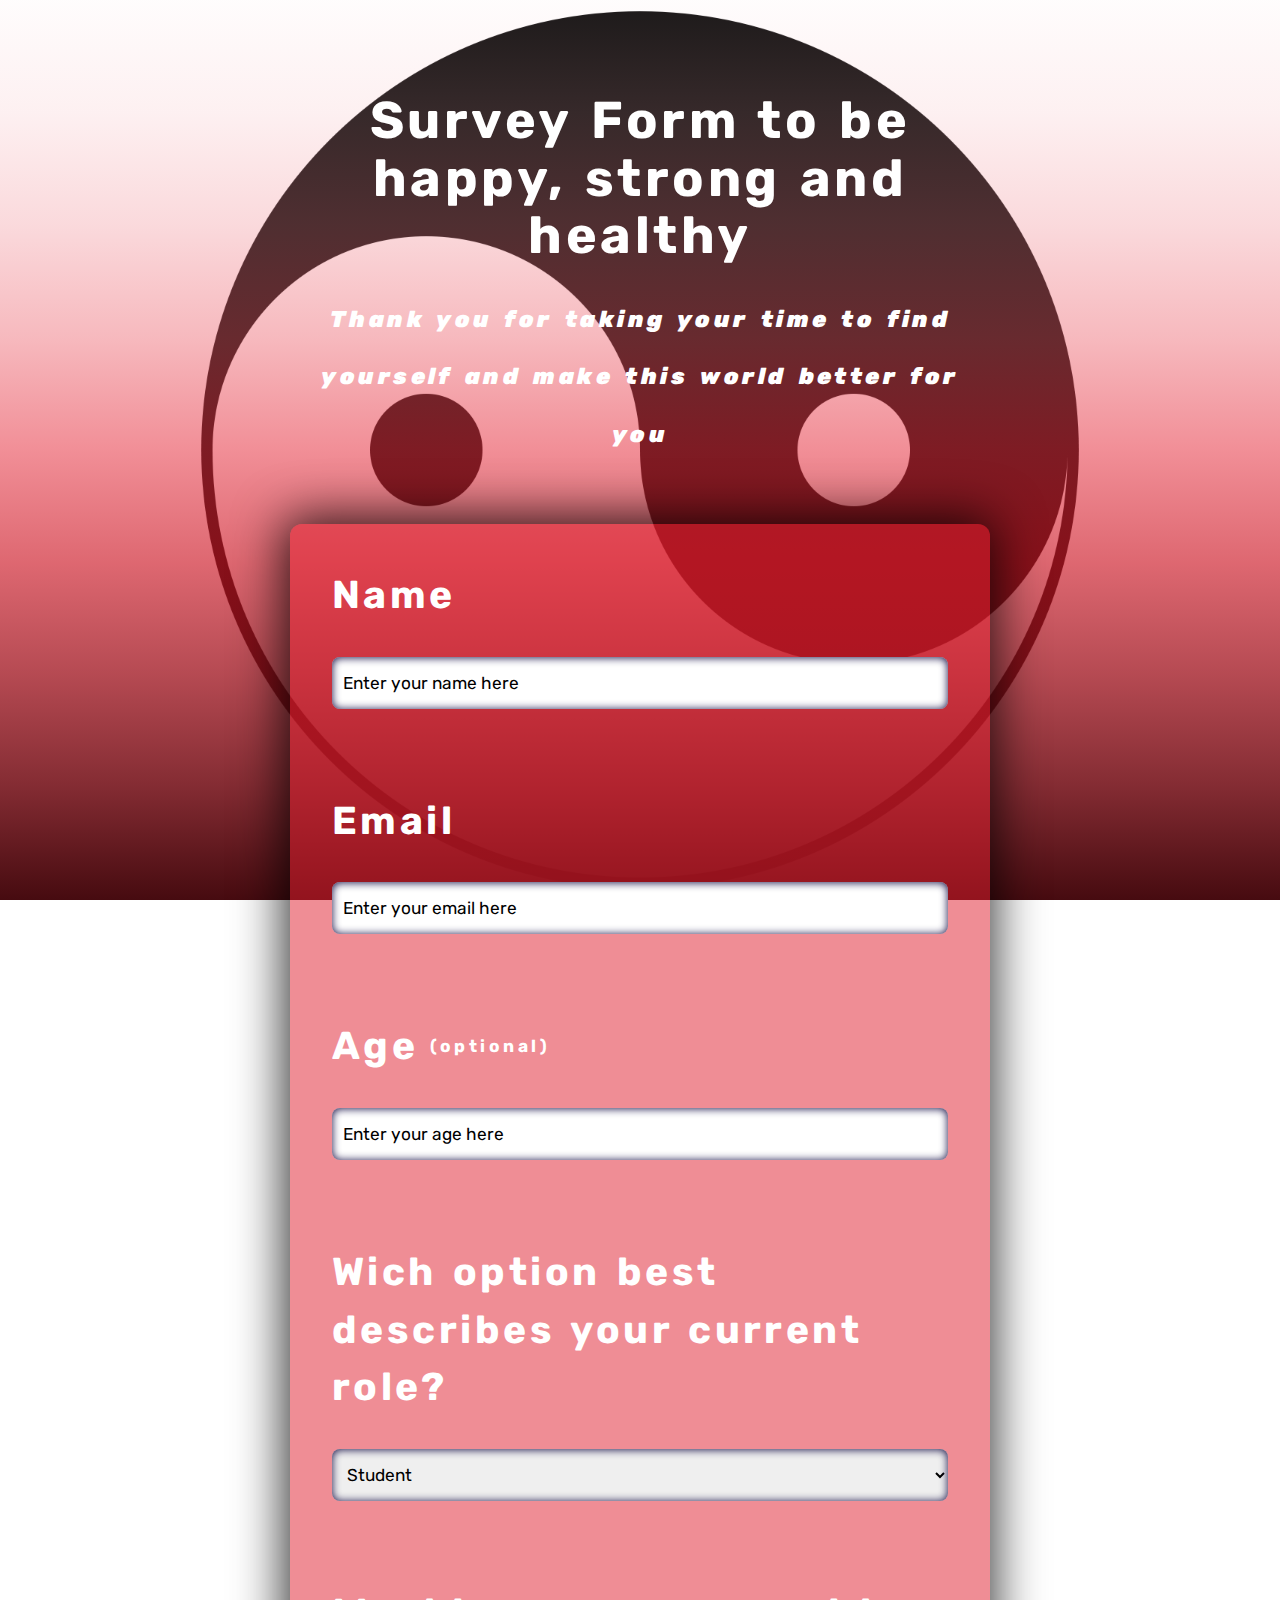
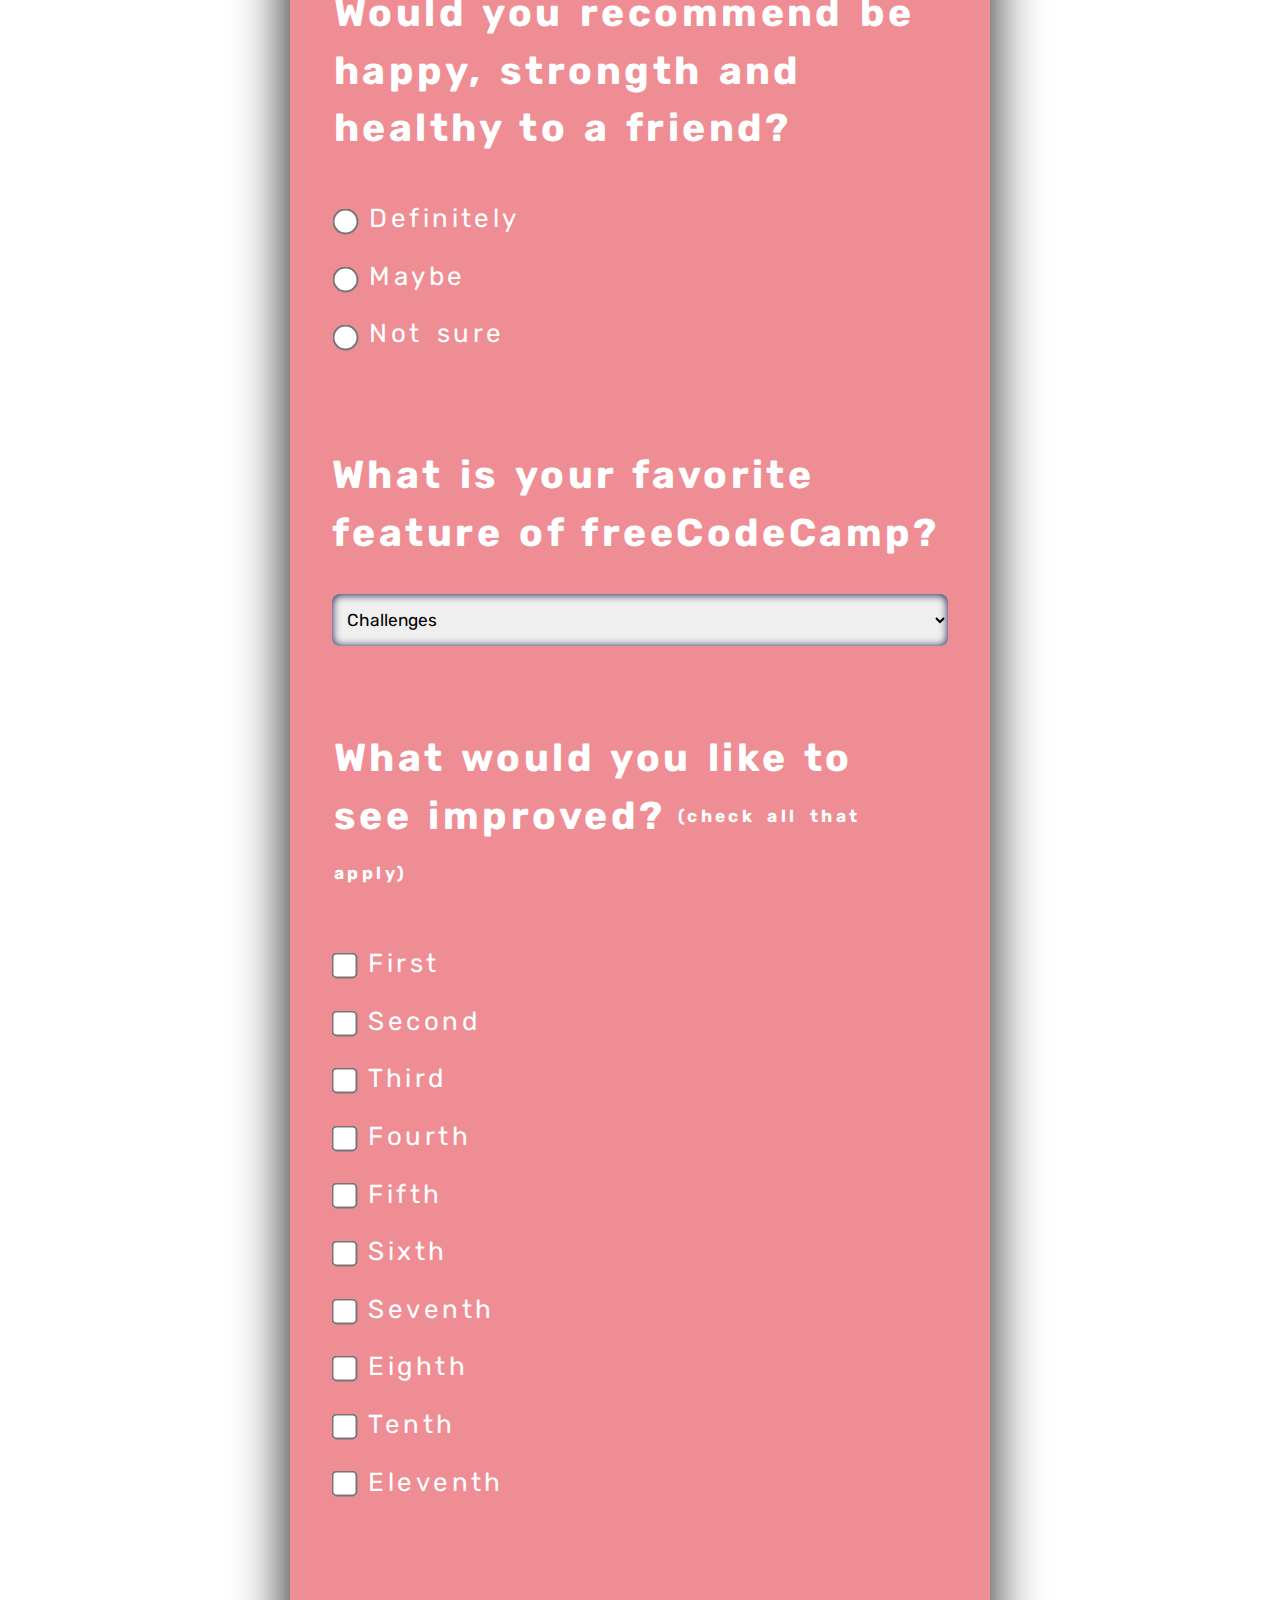
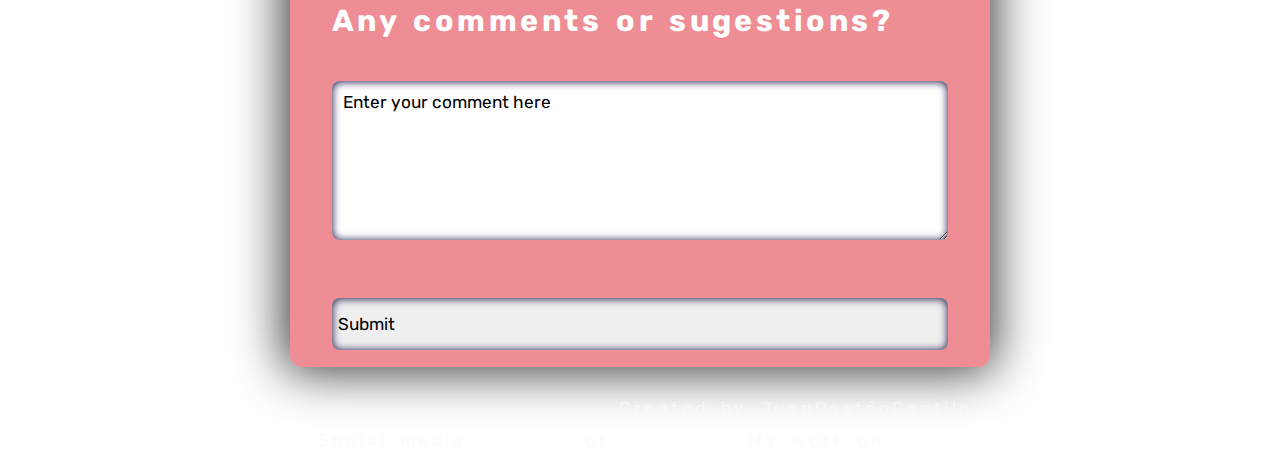
==== index.html @ e979f051 "AD: on index.html checked with WAI tools and make the changes; on main.css added style to .titleH2 l" ====
<!DOCTYPE html>
<html lang="en">
<head>
 <meta charset="UTF-8">
 <meta name="viewport" content="width=device-width, initial-scale=1.0">
 <title>Happy, Strong and Healthy: survey form</title>
 <link rel="stylesheet" href="css/main.css">
</head>

<body>

<!-- _________________________ 
MAIN TITLE
 _________________________ -->

<div id="mainTitle">
 <h1 id="title">Survey Form to be happy, strong and healthy</h1> 
 <p id="description">Thank you for taking your time to find yourself and make this world better for you</p>
</div>

<!-- _________________________ 
SURVEY FORM
 _________________________ -->

<form action="formSuccess.html" id="survey-form">

<!-- _________________________ 
ENTER YOUR NAME
 _________________________ -->
 <section class="containerWithWhiteSpace" id="enterYourName">
  <label for="name-label" id="name-label">
    <h2 class="titleH2">Name</h2>
  </label>
  <input id="name-label" class="whiteRectangle" type="text" placeholder="Enter your name here" required title="Enter your name here">
 </section>

<!-- _________________________ 
ENTER YOUR EMAIL
 _________________________ -->

 <section class="containerWithWhiteSpace" id="enterYourEmail">
  <label for="email-label">
    <h2 class="titleH2">Email</h2>
  </label>
  <input type="email" id="email-label" class="whiteRectangle" placeholder="Enter your email here" required title="Enter your email here">
 </section>

<!-- _________________________ 
ENTER YOUR AGE
 _________________________ -->

 <section class="containerWithWhiteSpace" id="enterYourAge">
  <label for="number-label" id="number-label">
    <h2 class="titleH2">
      Age<span class="textInParentheses"> (optional)</span>
    </h2>
  </label>
    
  <input type="number" id="number-label" class="whiteRectangle" placeholder="Enter your age here" title="Enter your age here" min="10" max="120" step="1">
 </section>

<!-- _________________________ 
ENTER YOUR CURRENT ROLE
 _________________________ -->

 <section class="containerWithWhiteSpace" id="enterYourCurrentRole">
  <label for="listOfCurrentRole">
    <h2 class="titleH2">
      Wich option best describes your current role?
    </h2>
  </label>
  <select name="currentRole" id="listOfCurrentRole" class="whiteRectangle">
   <optgroup label="Select your current role">
    <option value="First">Student</option>
    <option value="Second">Full time job</option>
    <option value="Third">Full time learner</option>
    <option value="Four">Prefer not to say</option>
    <option value="Five">Other</option>
   </optgroup>
  </select>
 </section>

<!-- _________________________ 
RECOMMEND TO A FRIEND
 _________________________ -->

 <section class="containerWithOptionSelection" id="recommendToAFriend">
  <fieldset class="fieldSet">
   <h2 class="titleH2">
     <legend>
      Would you recommend be happy, strongth and healthy to a friend?
    </legend>
   </h2>   
   <label for="Definitely"><input name="radioButton" type="radio" class="radioButton" value="Definitely" id="Definitely">Definitely</label>

   <label for="Maybe"><input type="radio" name="radioButton" class="radioButton" value="Maybe" id="Maybe">Maybe</label>

   <label for="notSure"><input type="radio" name="radioButton" class="radioButton" value="notSure" id="notSure">Not sure</label>
 </fieldset>
 </section>

<!-- _________________________ 
FAVORITE FEATURE
 _________________________ -->

 <section class="containerWithWhiteSpace" id="favoriteFeature">
  <label for="dropdown">
    <h2 class="titleH2" id="titleh2FavoriteFeature">
     What is your favorite feature of freeCodeCamp?
    </h2> 
  </label>

  <select name="favoriteFeature" id="dropdown" class="whiteRectangle">
   <optgroup label="Select an option">
    <option value="Challenges">Challenges</option>
    <option value="Projects">Projects</option>
    <option value="Community">Community</option>
    <option value="Open Source">Open Source</option>
   </optgroup>
  </select>

 </section>

<!-- _________________________ 
WHAT WOULD YOU LIKE TO IMPROVE
 _________________________ -->

 <section class="containerWithOptionSelection" id="whatWouldYouLikeToImprove">
  <fieldset class="fieldSet">
   <h2 class="titleH2">
    <legend>
     What would you like to see improved?<span  class="textInParentheses"> (check all that apply)</span>
    </legend>
   </h2>

   <label for="First"><input type="checkbox" name="checkBox" value="First" class="checkBox" id="First">First</label>

   <label for="Second"><input type="checkbox" name="checkBox" value="Second" class="checkBox" id="Second">Second</label>

   <label for="Third"><input type="checkbox" name="checkBox"  value="Third" class="checkBox" id="Third">Third</label>

   <label for="Fourth"><input type="checkbox" name="checkBox"  value="Fourth" class="checkBox" id="Fourth">Fourth</label>

   <label for="Fifth"><input type="checkbox" name="checkBox"  value="Fifth" class="checkBox" id="Fifth">Fifth</label>

   <label for="Sixth"><input type="checkbox" name="checkBox"  value="Sixth" class="checkBox" id="Sixth">Sixth</label>

   <label for="Seventh"><input type="checkbox" name="checkBox"  value="Seventh" class="checkBox" id="Seventh">Seventh</label>

   <label for="Eighth"><input type="checkbox" name="checkBox"  value="Eighth" class="checkBox" id="Eighth">Eighth</label>

   <label for="Tenth"><input type="checkbox" name="checkBox"  value="Tenth" class="checkBox" id="Tenth">Tenth</label>

   <label for="Eleventh"><input type="checkbox" name="checkBox"  value="Eleventh" class="checkBox" id="Eleventh">Eleventh</label>
 </fieldset>
 </section>

<!-- _________________________ 
ANNY COMMENTS OR SUGGESTIONS
 _________________________ -->

 <section id="annyCommentsSuggestions">
  <label for="textArea">
    <h3>
      Any comments or sugestions?
    </h3>
  </label>
  <textarea id="textArea" name="comentaryOfTheUser" placeholder="Enter your comment here"></textarea>
 </section>

<!-- _________________________ 
SUBMIT BUTTON
 _________________________ -->
 <label for="submitButton">
   <h4>Submit Button</h4>
 </label>
 <input type="submit" id="submitButton" value="Submit">

</form>
 
<!-- _________________________ 
FOOTER
 _________________________ -->

 <footer>
  <p>Created by JuanPasténCastilo.

  </p>
  <p>Social media <a href="https://twitter.com/JuanPastn2" target="_blank">Twitter</a> or <a href="https://www.linkedin.com/in/juan-past%C3%A9n-castillo-078b5817a/" target="_blank">Linkedin</a>.   
  My work on <a href="https://github.com/JuanPastenCastillo" target="_blank">Github</a></p>
 </footer>

<!-- _________________________ 
SCRIPT FROM THE FCC CHALLENGE
 _________________________ -->

 <script src="https://cdn.freecodecamp.org/testable-projects-fcc/v1/bundle.js"></script>
</body>

</html>
---- css/main.css ----
@import url('https://fonts.googleapis.com/css2?family=Rubik&display=swap');

:root{
 --borderGreen:1px green solid;
 --borderYellow:1px yellow solid;
 --borderBlack:1px black solid;
 --borderWhite:1px white solid;
}

*{
 font-family: 'Rubik', sans-serif;
 box-sizing:border-box;
}

html{
 font-size:1.8rem;
 word-spacing:0.16rem;
 letter-spacing: 0.12rem;
 line-height: 2.0rem;
 /* color:#F2F2F2; */
 text-align:center;
 /* color:rgb(110,100,76); */
 color:white;
}

body{
 /* background-image: linear-gradient(to top,
                rgba(242, 29, 47, 0.95),
                rgba(252, 57, 30, 0.85),
                rgba(230, 90, 39, 0.75)),
                url(../images/yingyang2.png); */
 background-image: linear-gradient(
 rgb(252, 232, 234, 0.11),
 rgb(247, 187, 192, 0.22),
 rgb(241, 141, 149, 0.33),
 rgb(236, 96, 107, 0.44),
 rgb(230, 50, 65, 0.55),
 rgb(205, 25, 39, 0.66),
 rgb(159, 19, 30, 0.77),
 rgb(114, 14, 22, 0.88),
 rgb(68, 8, 13, 0.99)),
   url(../images/yingyang2.png);
 background-repeat:no-repeat;
 background-position:center;
 background-size:contain;
 background-attachment:fixed;
}

/* _________________________ 
MAIN TITLE
 _________________________ */

 #mainTitle{
  /* border:var(--borderYellow); */
  max-width:700px;
  width:95%;
  display:flex;
  flex-direction:column;
  justify-content:center;
  align-items:center;
  margin:2rem auto 0.9rem;
 }

 #mainTitle h1{
  /* border:green 1px solid; */
  max-width:700px;
  width:95%;
  justify-content:center;
  align-items:center;
  font-size:1.8rem;
  margin:1.2rem auto 0.8rem auto;
 }

 #mainTitle p{
  /* border:black 1px solid; */
  max-width:700px;
  width:95%;
  margin:0.1rem auto 1.2rem auto;
  justify-content:center;
  align-items:center;
  font-size:0.8rem;
  font-style: italic;
  font-weight: 900;
 }

 /* _________________________ 
SURVEY FORM
 _________________________ */

#survey-form{
 /* border:var(--borderBlack); */
 max-width:700px;
 width:95%;
 margin: 0 auto;
 border-radius: 12px;
 background-color:rgba(224,27,43,0.5);
 box-shadow: -1px -1px 50px 5px rgba(0,0,0,0.8);
 display:flex;
 flex-direction:column;
 justify-content:center;
 align-items:center;
}

.containerWithWhiteSpace, .containerWithOptionSelection, #annyCommentsSuggestions, #submitButton{
 /* border:1px solid black; */
 margin:1.5% auto 5.9% auto;
 width:88%;
 display:flex;
 flex-direction:column;
 align-items:flex-start;
 text-align: left;
 /* box-sizing: border-box; */
 font-size:0.9rem;
}

.titleH2 legend{
  padding:0;
}

.whiteRectangle{
 /* border:10px black solid; */
 border-radius:8px;
 padding:0.38rem;
 width:100%;
 height:1.8rem;
 margin:0;
 border:none;
 font-size:0.6rem;
 box-shadow:inset 0 0.5px 8px rgb(12, 6, 63);
 /* box-sizing: border-box; */
 outline:none;
}

.whiteRectangle:focus{
 background-color:#05A1F2;
}

input:focus::placeholder {
 color:white
}

input::placeholder {
 color: black;
 opacity: 1; /* Firefox */
}

input:focus:-ms-input-placeholder{
 color:white;
}

input:-ms-input-placeholder { /* Internet Explorer 10-11 */
color: black;
}

input:focus::-ms-input-placeholder{
 color:white;
}

input::-ms-input-placeholder { /* Microsoft Edge */
color: black;
}


 /* _________________________ 
ENTER YOUR NAME
 _________________________ */


 /* _________________________ 
ENTER YOUR EMAIL
 _________________________ */

 /* _________________________ 
ENTER YOUR AGE
 _________________________ */

.textInParentheses{
 /* border:var(--borderBlack); */
 font-size:0.6rem;
 margin-left:0;
 vertical-align:top;
}

 /* _________________________ 
ENTER YOUR CURRENT ROLE
_________________________ */

 /* _________________________ 
RECOMMEND TO A FRIEND
_________________________ */

.fieldSet{
  border: none;
  padding: 0;
  display: grid;
}

#recommendToAFriend p{
  margin:0;
}
 
#recommendToAFriend input{
  margin-right:0.6rem;
}

input[type='radio'], [type="checkbox"] { 
  transform: scale(2); 
  vertical-align:middle;
}


 /* _________________________ 
FAVORITE FEATURE
 _________________________ */



 /* _________________________ 
WHAT WOULD YOU LIKE TO IMPROVE
_________________________ */

#whatWouldYouLikeToImprove p{
  margin:0;
}
 
 #whatWouldYouLikeToImprove input{
  margin-right:0.6rem;
 }

 /* _________________________ 
ANNY COMMENTS OR SUGGESTIONS
 _________________________ */

 #textArea{
  width:100%;
  height:5.5rem;
  resize:vertical;
  border-radius: 8px;  
  padding:0.38rem;
  /* box-sizing: border-box; */
  border:none;
  box-shadow:inset 0 0.5px 8px rgb(12, 6, 63);
  font-size:0.6rem;
  outline:none;
  /* margin:1.5% auto 1.5% auto; */
 }

 #textArea:focus{
  background-color:#05A1F2;
 }

 #textArea:focus::placeholder {
  color:white
 }
 
 #textArea::placeholder {
  color: black;
  opacity: 1; /* Firefox */
 }
 
 #textArea:focus:-ms-input-placeholder{
  color:white;
 }
 
 #textArea:-ms-input-placeholder { /* Internet Explorer 10-11 */
 color: black;
 }
 
 #textArea:focus::-ms-input-placeholder{
  color:white;
 }
 
 #textArea::-ms-input-placeholder { /* Microsoft Edge */
 color: black;
 }

 /* _________________________ 
SUBMIT BUTTON
_________________________ */

#submitButton{
  width:88%;
  height: 1.8rem;
  border-radius: 8px;
  border:none;
  margin: 0.6rem auto 0.6rem auto;
  padding:0.2rem;
  /* box-sizing: border-box; */
  font-size:0.6rem;
  align-items: center;
  justify-content: center;
  outline:none;
  box-shadow:inset 0 0.5px 8px rgb(12, 6, 63);
 }

#submitButton:active{
  background-color:#048ED9;
  color:white;
 }

h4{
   display:none;
 }

 /* _________________________ 
FOOTER
_________________________ */
 footer{
  /* border:var(--borderRed); */
  display:flex;
  flex-direction:column;
  max-width:680px;
  width:100%;
  margin: 0.8rem auto 0 auto;
  font-family: monospace;
  font-size: 0.6rem;
  line-height: 0.9rem;
  color:rgba(250,250,250,0.8);
 }
 
 footer p{
  /* border:var(--borderYellow); */
  align-self:flex-end;
  text-align: right;
  margin:0.2rem 0 0 0;
  /* margin-right:0.8rem; */
 }
 
 footer p a{
  color:rgb(26, 26, 156);
  color:white;
  font-weight: 900;
 }
 
 footer p a:hover{
  text-transform:uppercase;
 }
 
 footer p a:focus{
  color:white;
 }

 /* _________________________ 
MEDIA QUERIES
 _________________________ */

 @media only screen and (max-width: 400px) {
 html{
  font-size: 0.8rem;
  /* border:1px yellow solid; */
  }
  .titleH2{
    font-size:0.9rem;
  }
 }

 @media only screen and (max-width: 560px) {
 html{
  font-size:1.1rem;
  max-width:100%;
  width:100%;
 }

 #mainTitle h1{
  font-size:1.4rem;
 }

 #mainTitle p{
 font-size:0.9rem;
 }

 input[type='radio'], [type="checkbox"] { 
  transform: scale(1.4); 
 }

 .containerWithWhiteSpace, .containerWithOptionSelection, #annyCommentsSuggestions, #submitButton{
  margin-bottom:0.9rem;
 }

 .whiteRectangle{
  height: 1.5rem;;
 }
}

@media only screen and (max-width: 780px){
 html{
  font-size:1.4rem;
  width:500px;
  margin:0 auto;
 }

 #mainTitle h1{
  font-size:1.6rem;
 }

 #mainTitle p{
 font-size:1.2rem;
 }

 input[type='radio'], [type="checkbox"] { 
  transform: scale(1.7); 
 }

 .containerWithWhiteSpace, .containerWithOptionSelection, #annyCommentsSuggestions, #submitButton{
  margin-bottom:1.2rem;
 }

 .whiteRectangle{
 height: 2.5rem;
 } 

 footer{
  /* border:var(--borderBlack); */
  max-width:100%;
  width:85%;
  margin-top:0.9rem;
 }

 footer p{
  /* border:var(--borderBlack); */
  text-align:center;
  align-self:center;
  white-space: pre-line;
 }
}
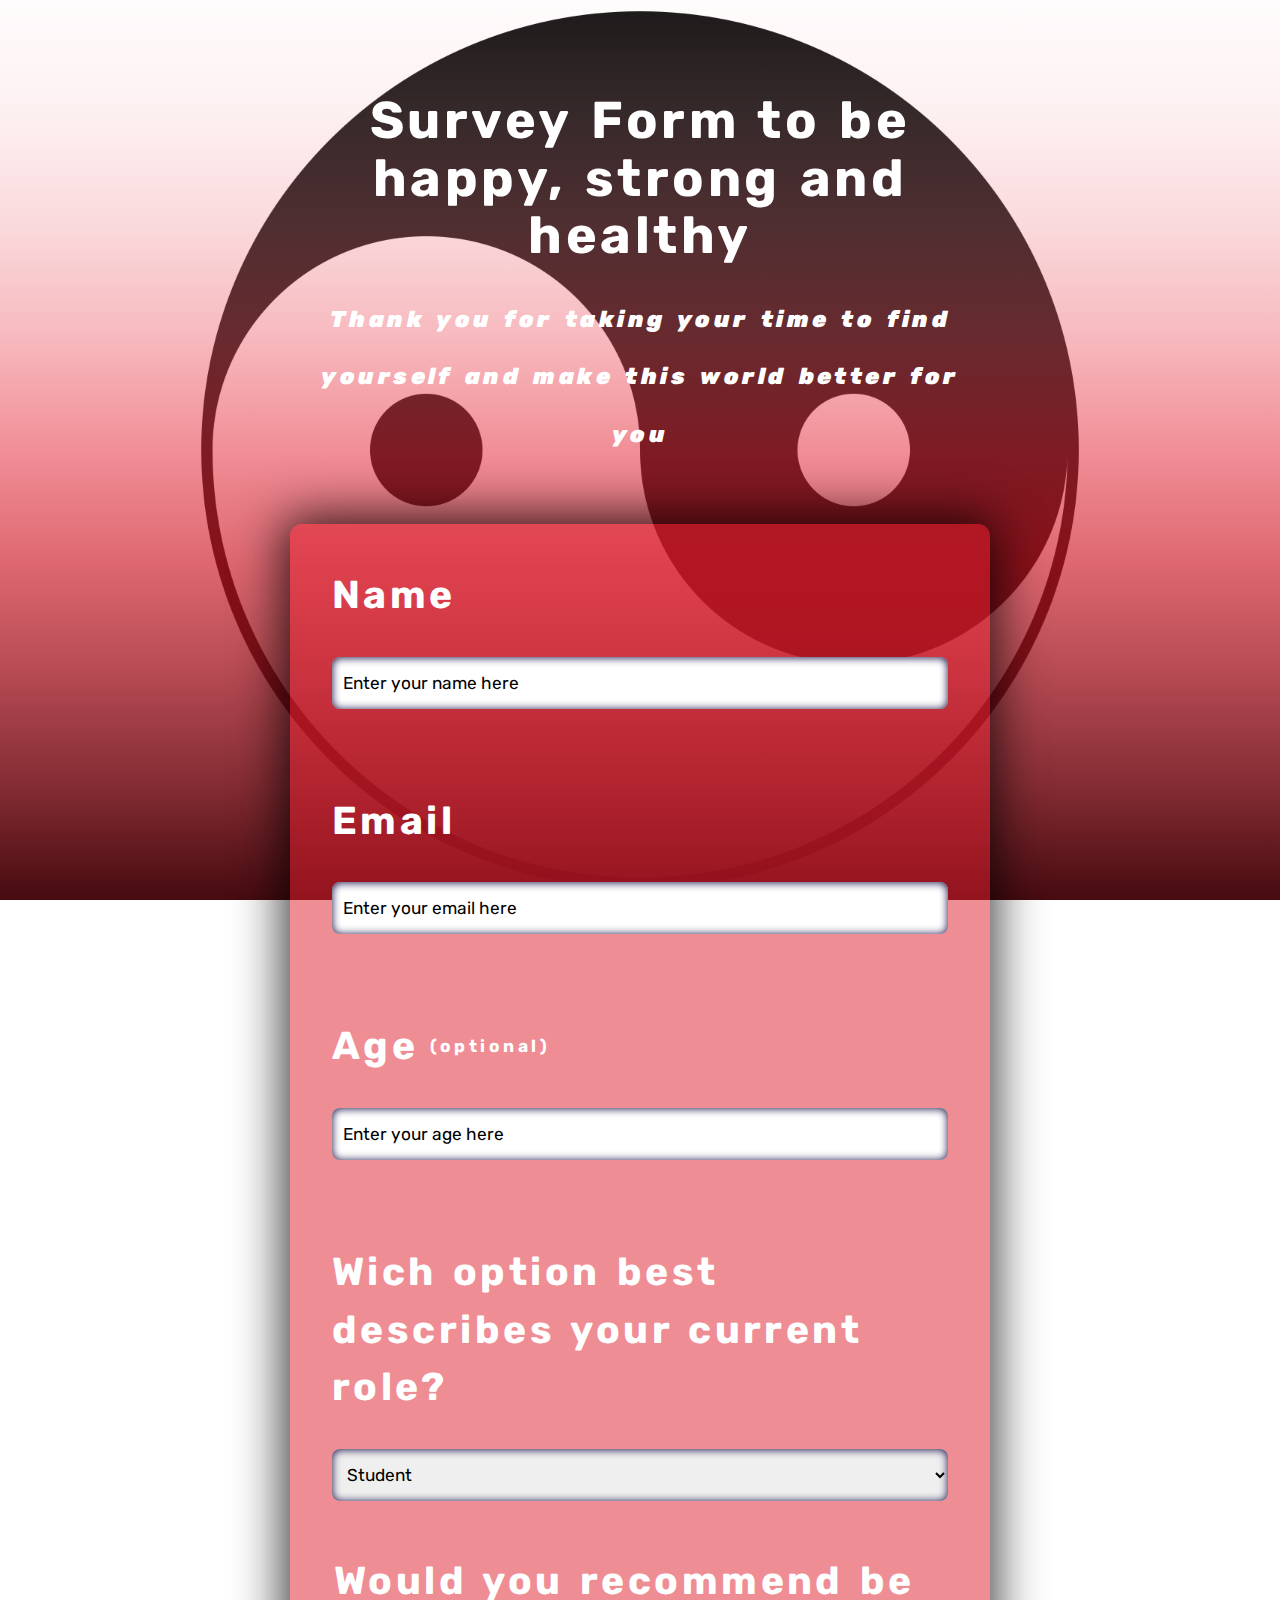
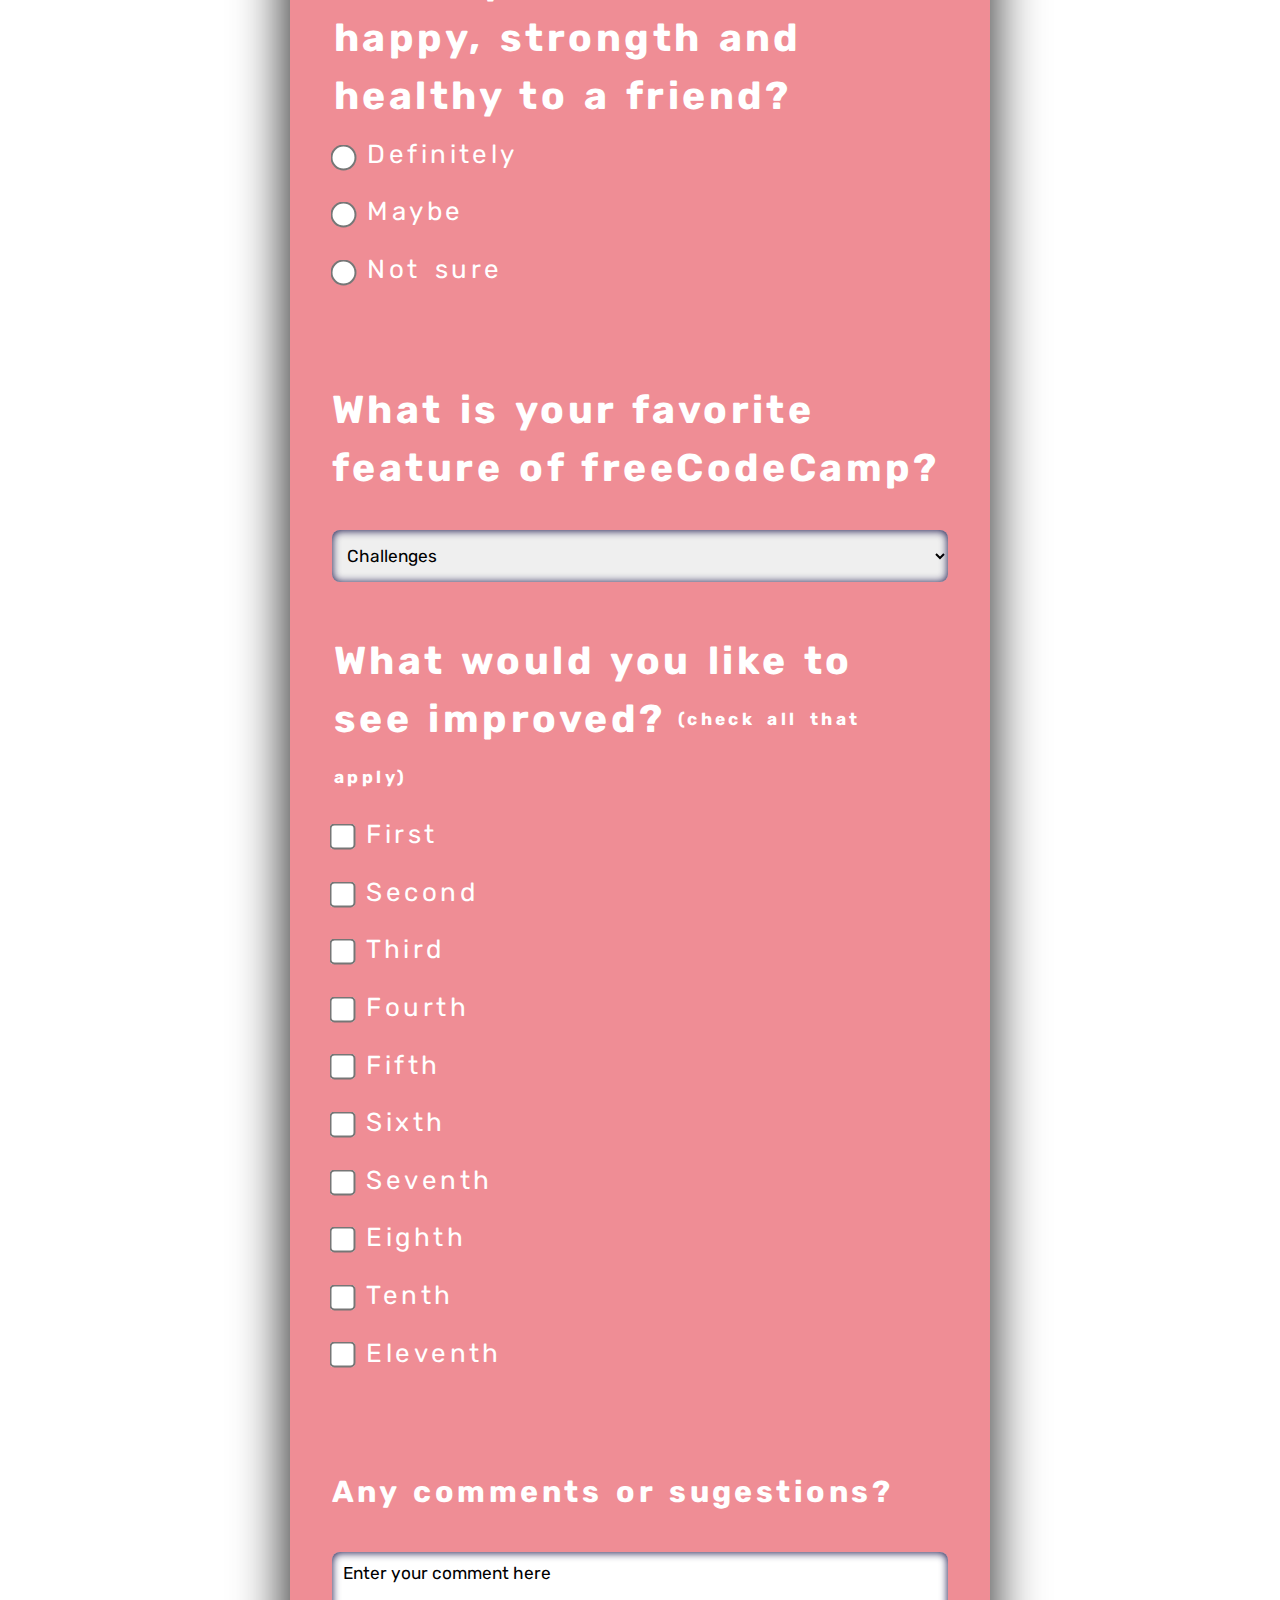
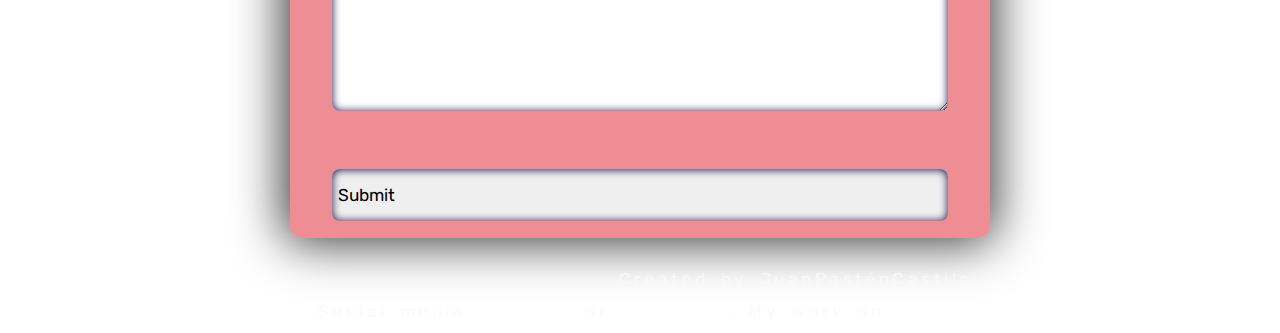
==== commit eec23fec: "AD: 2° try to fix WAI tools" ====
--- a/index.html
+++ b/index.html
@@ -4,7 +4,7 @@
  <meta charset="UTF-8">
  <meta name="viewport" content="width=device-width, initial-scale=1.0">
  <title>Happy, Strong and Healthy: survey form</title>
- <link rel="stylesheet" href="css/main.css">
+ <link rel="stylesheet" href="./css/main.css">
 </head>
 
 <body>
@@ -28,9 +28,11 @@
 ENTER YOUR NAME
  _________________________ -->
  <section class="containerWithWhiteSpace" id="enterYourName">
-  <label for="name-label" id="name-label">
-    <h2 class="titleH2">Name</h2>
-  </label>
+  <h2 class="titleH2">
+    <label for="name-label" id="name-label">
+      Name
+    </label>
+  </h2>
   <input id="name-label" class="whiteRectangle" type="text" placeholder="Enter your name here" required title="Enter your name here">
  </section>
 
@@ -39,9 +41,11 @@
  _________________________ -->
 
  <section class="containerWithWhiteSpace" id="enterYourEmail">
-  <label for="email-label">
-    <h2 class="titleH2">Email</h2>
-  </label>
+  <h2 class="titleH2">
+    <label for="email-label">
+      Email
+    </label>
+  </h2>
   <input type="email" id="email-label" class="whiteRectangle" placeholder="Enter your email here" required title="Enter your email here">
  </section>
 
@@ -50,11 +54,11 @@
  _________________________ -->
 
  <section class="containerWithWhiteSpace" id="enterYourAge">
-  <label for="number-label" id="number-label">
-    <h2 class="titleH2">
+  <h2 class="titleH2">
+    <label for="number-label" id="number-label">
       Age<span class="textInParentheses"> (optional)</span>
-    </h2>
-  </label>
+    </label>
+  </h2>  
     
   <input type="number" id="number-label" class="whiteRectangle" placeholder="Enter your age here" title="Enter your age here" min="10" max="120" step="1">
  </section>
@@ -64,11 +68,11 @@
  _________________________ -->
 
  <section class="containerWithWhiteSpace" id="enterYourCurrentRole">
-  <label for="listOfCurrentRole">
-    <h2 class="titleH2">
+  <h2 class="titleH2">
+    <label for="listOfCurrentRole">  
       Wich option best describes your current role?
-    </h2>
-  </label>
+    </label>
+  </h2>
   <select name="currentRole" id="listOfCurrentRole" class="whiteRectangle">
    <optgroup label="Select your current role">
     <option value="First">Student</option>
@@ -86,11 +90,9 @@
 
  <section class="containerWithOptionSelection" id="recommendToAFriend">
   <fieldset class="fieldSet">
-   <h2 class="titleH2">
-     <legend>
+    <legend>
       Would you recommend be happy, strongth and healthy to a friend?
     </legend>
-   </h2>   
    <label for="Definitely"><input name="radioButton" type="radio" class="radioButton" value="Definitely" id="Definitely">Definitely</label>
 
    <label for="Maybe"><input type="radio" name="radioButton" class="radioButton" value="Maybe" id="Maybe">Maybe</label>
@@ -104,11 +106,11 @@
  _________________________ -->
 
  <section class="containerWithWhiteSpace" id="favoriteFeature">
-  <label for="dropdown">
-    <h2 class="titleH2" id="titleh2FavoriteFeature">
+  <h2 class="titleH2" id="titleh2FavoriteFeature">
+    <label for="dropdown">
      What is your favorite feature of freeCodeCamp?
-    </h2> 
-  </label>
+    </label>
+  </h2> 
 
   <select name="favoriteFeature" id="dropdown" class="whiteRectangle">
    <optgroup label="Select an option">
@@ -127,11 +129,9 @@
 
  <section class="containerWithOptionSelection" id="whatWouldYouLikeToImprove">
   <fieldset class="fieldSet">
-   <h2 class="titleH2">
     <legend>
      What would you like to see improved?<span  class="textInParentheses"> (check all that apply)</span>
     </legend>
-   </h2>
 
    <label for="First"><input type="checkbox" name="checkBox" value="First" class="checkBox" id="First">First</label>
 
@@ -157,24 +157,26 @@
 
 <!-- _________________________ 
 ANNY COMMENTS OR SUGGESTIONS
- _________________________ -->
-
- <section id="annyCommentsSuggestions">
-  <label for="textArea">
-    <h3>
-      Any comments or sugestions?
-    </h3>
-  </label>
+_________________________ -->
+
+<section id="annyCommentsSuggestions">
+  <h3>
+    <label for="textArea">  
+     Any comments or sugestions?
+    </label>
+  </h3>
   <textarea id="textArea" name="comentaryOfTheUser" placeholder="Enter your comment here"></textarea>
  </section>
 
 <!-- _________________________ 
 SUBMIT BUTTON
  _________________________ -->
- <label for="submitButton">
-   <h4>Submit Button</h4>
- </label>
- <input type="submit" id="submitButton" value="Submit">
+  <h4>
+    <label for="submitButton">
+      Submit Button
+    </label>
+  </h4>
+  <input type="submit" id="submitButton" value="Submit">
 
 </form>
  
--- a/css/main.css
+++ b/css/main.css
@@ -117,6 +117,12 @@
   padding:0;
 }
 
+legend{
+  font-size:1.5em;
+  /* font-family: "Rubik"; */
+  font-weight: bold;
+}
+
 .whiteRectangle{
  /* border:10px black solid; */
  border-radius:8px;
@@ -192,7 +198,7 @@
 .fieldSet{
   border: none;
   padding: 0;
-  display: grid;
+  display: contents;
 }
 
 #recommendToAFriend p{
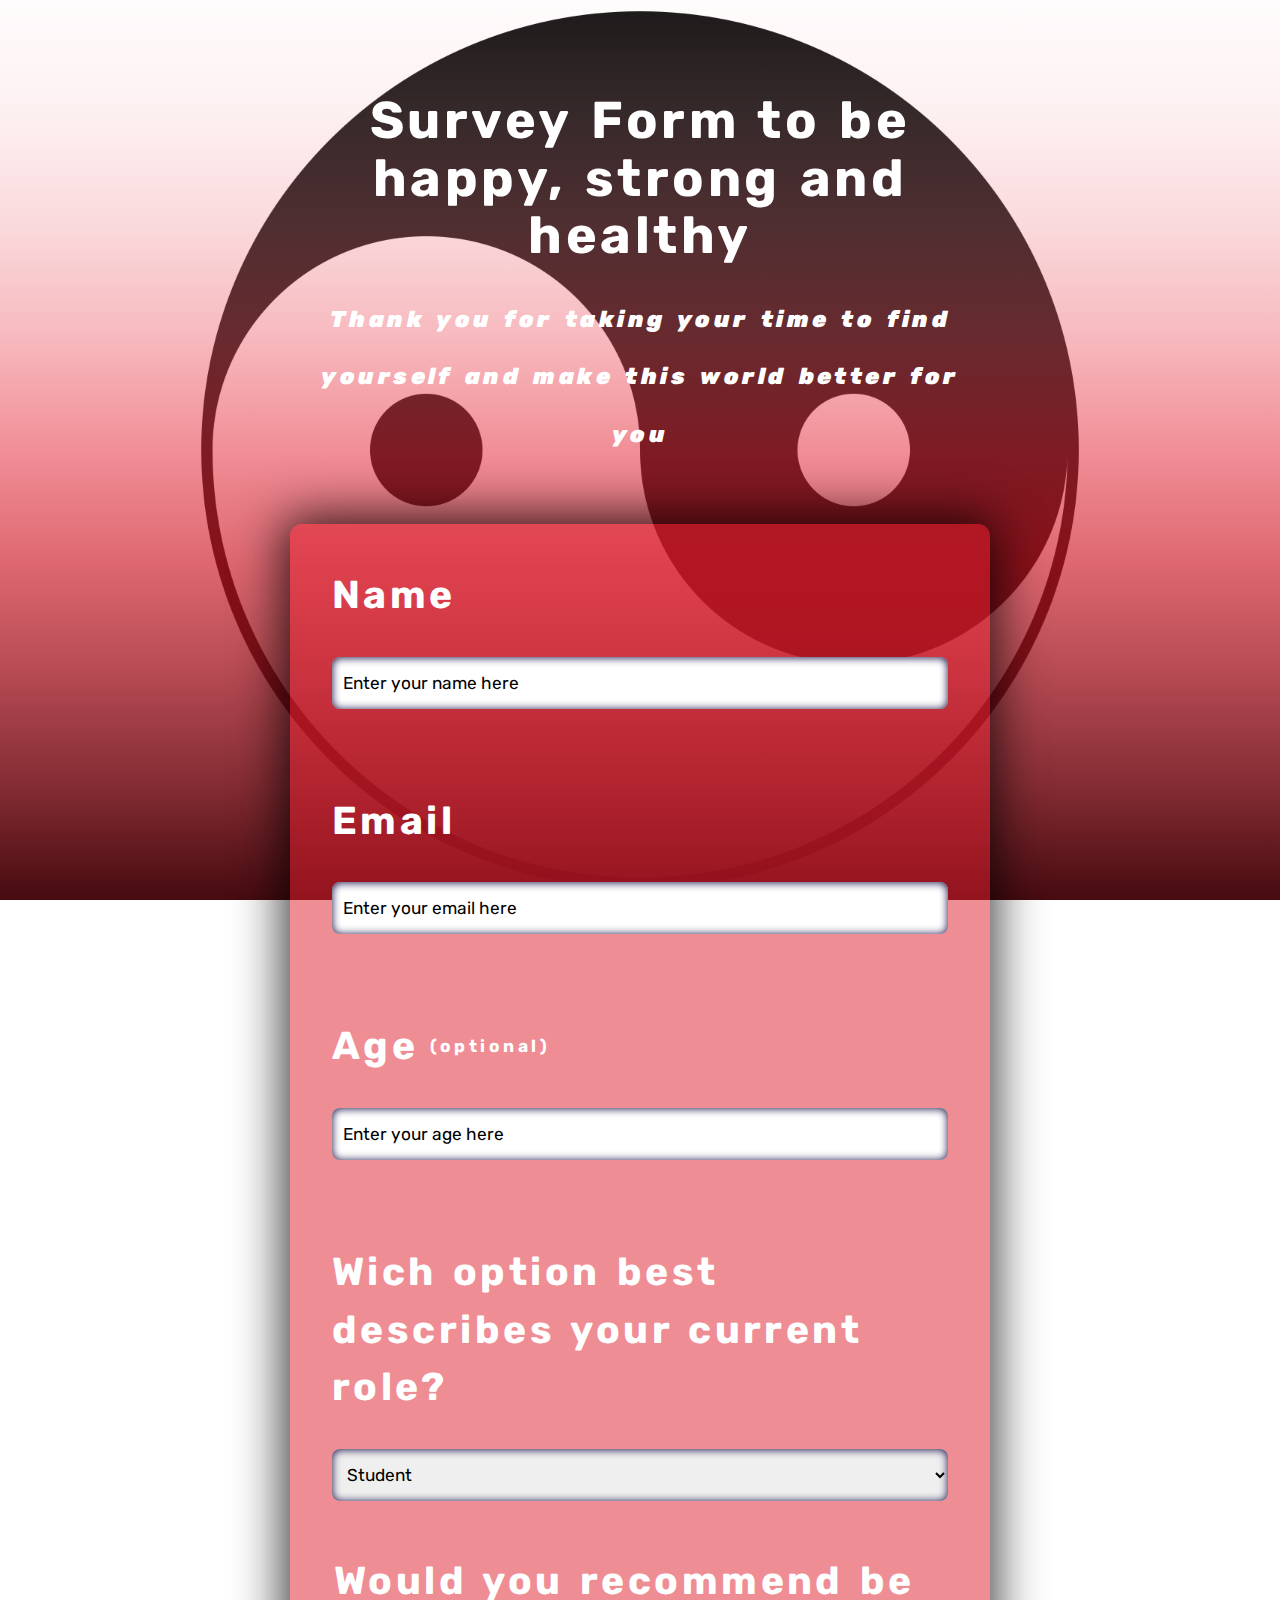
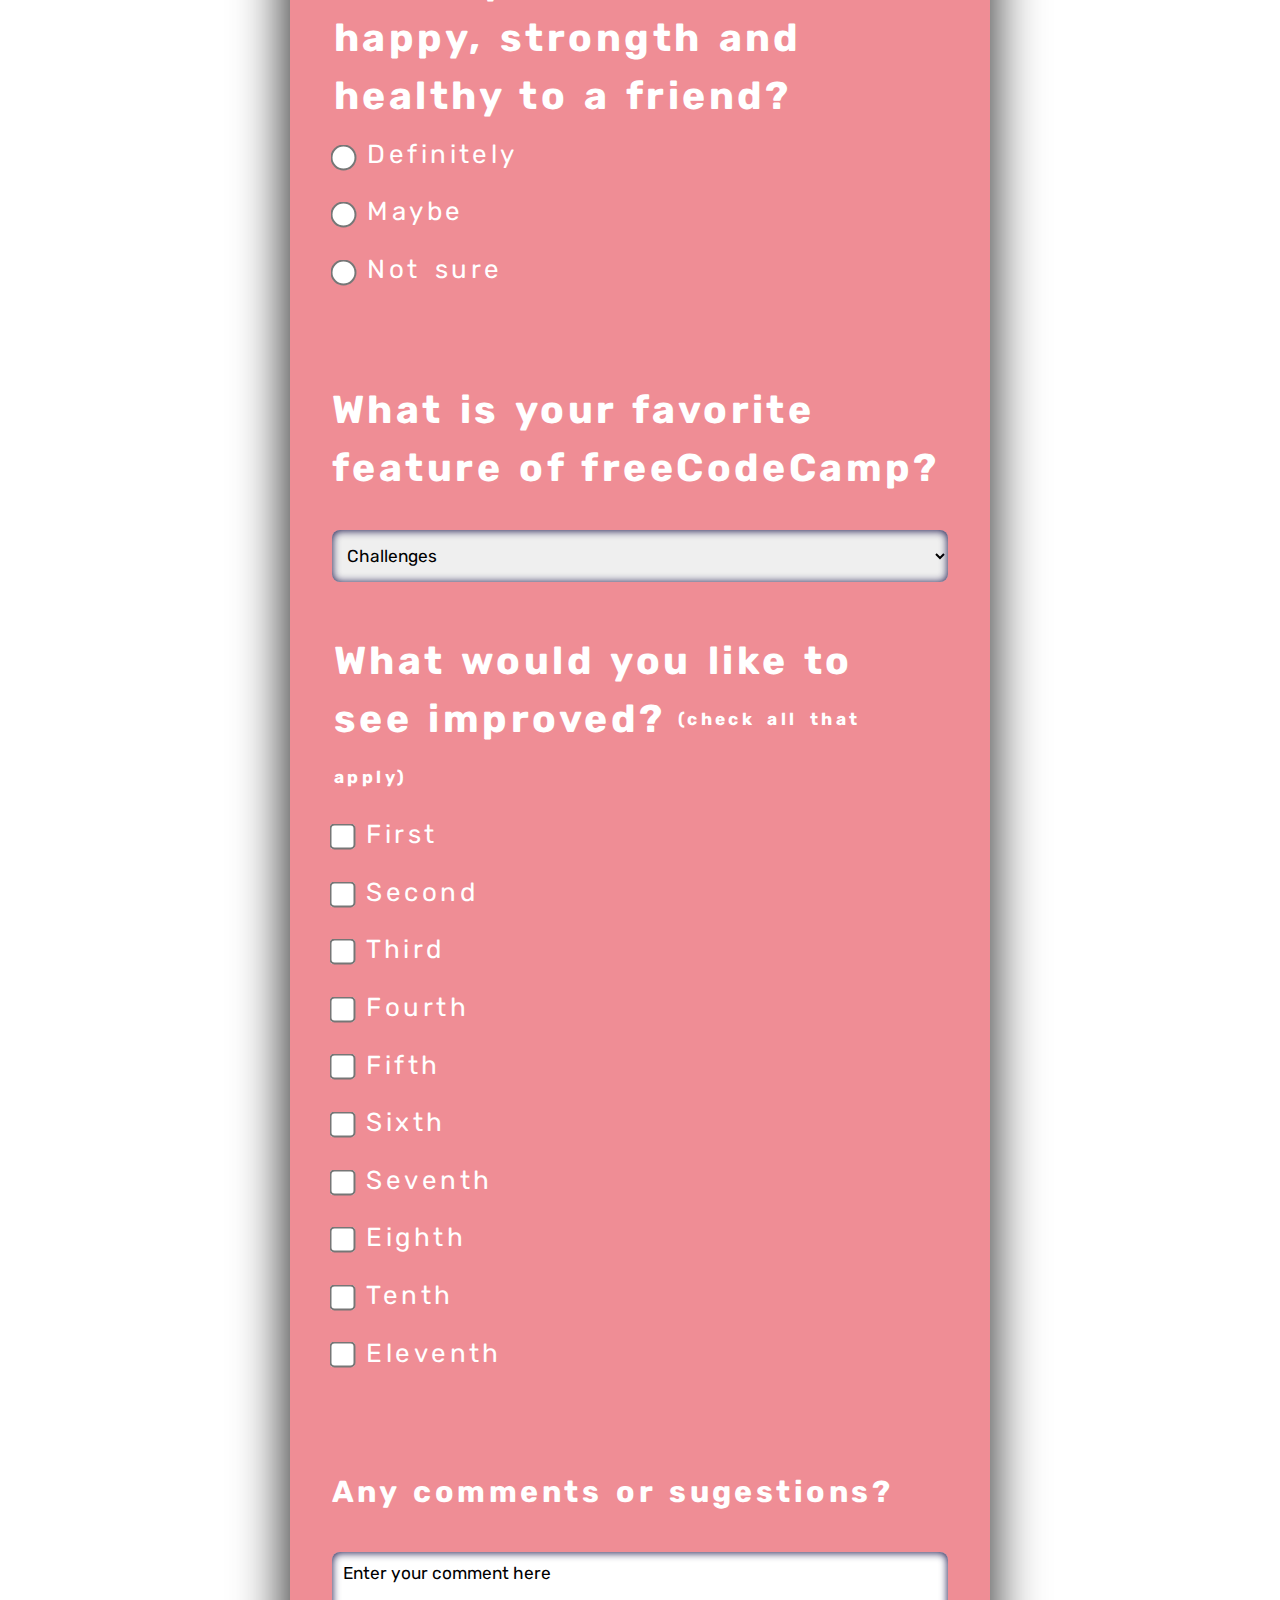
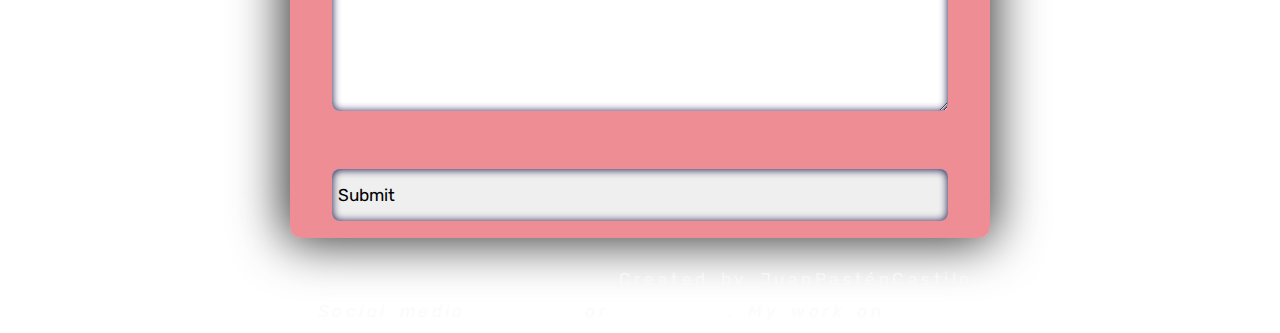
==== commit f48b62f0: "AD: on index.html changed the p of footer for address (semantically correct); on main.css updated st" ====
--- a/index.html
+++ b/index.html
@@ -1,3 +1,4 @@
+
 <!DOCTYPE html>
 <html lang="en">
 <head>
@@ -22,18 +23,18 @@
 SURVEY FORM
  _________________________ -->
 
-<form action="formSuccess.html" id="survey-form">
+<form action="formSuccess.html" id="survey-form" name="surveyFormToBeHappyStrongtHealthy">
 
 <!-- _________________________ 
 ENTER YOUR NAME
  _________________________ -->
  <section class="containerWithWhiteSpace" id="enterYourName">
   <h2 class="titleH2">
-    <label for="name-label" id="name-label">
+    <label for="name" id="name-label">
       Name
     </label>
   </h2>
-  <input id="name-label" class="whiteRectangle" type="text" placeholder="Enter your name here" required title="Enter your name here">
+  <input id="name" class="whiteRectangle" type="text" placeholder="Enter your name here" required title="Enter your name here" name="nameOfUser">
  </section>
 
 <!-- _________________________ 
@@ -42,11 +43,11 @@
 
  <section class="containerWithWhiteSpace" id="enterYourEmail">
   <h2 class="titleH2">
-    <label for="email-label">
+    <label for="email" id="email-label">
       Email
     </label>
   </h2>
-  <input type="email" id="email-label" class="whiteRectangle" placeholder="Enter your email here" required title="Enter your email here">
+  <input type="email" id="email" class="whiteRectangle" placeholder="Enter your email here" required title="Enter your email here" name="emailOfUser">
  </section>
 
 <!-- _________________________ 
@@ -55,12 +56,12 @@
 
  <section class="containerWithWhiteSpace" id="enterYourAge">
   <h2 class="titleH2">
-    <label for="number-label" id="number-label">
-      Age<span class="textInParentheses"> (optional)</span>
+    <label for="number" id="number-label">
+      Age<small class="textInParentheses"> (optional)</small>
     </label>
   </h2>  
     
-  <input type="number" id="number-label" class="whiteRectangle" placeholder="Enter your age here" title="Enter your age here" min="10" max="120" step="1">
+  <input type="number" id="number" class="whiteRectangle" placeholder="Enter your age here" title="Enter your age here" min="10" max="120" step="1" name="ageOfUser">
  </section>
 
 <!-- _________________________ 
@@ -75,11 +76,11 @@
   </h2>
   <select name="currentRole" id="listOfCurrentRole" class="whiteRectangle">
    <optgroup label="Select your current role">
-    <option value="First">Student</option>
-    <option value="Second">Full time job</option>
-    <option value="Third">Full time learner</option>
-    <option value="Four">Prefer not to say</option>
-    <option value="Five">Other</option>
+    <option value="Student">Student</option>
+    <option value="fullTimeJob">Full time job</option>
+    <option value="fullTimeLearner">Full time learner</option>
+    <option value="preferNotToSay">Prefer not to say</option>
+    <option value="other">Other</option>
    </optgroup>
   </select>
  </section>
@@ -130,7 +131,7 @@
  <section class="containerWithOptionSelection" id="whatWouldYouLikeToImprove">
   <fieldset class="fieldSet">
     <legend>
-     What would you like to see improved?<span  class="textInParentheses"> (check all that apply)</span>
+     What would you like to see improved?<small  class="textInParentheses"> (check all that apply)</small>
     </legend>
 
    <label for="First"><input type="checkbox" name="checkBox" value="First" class="checkBox" id="First">First</label>
@@ -169,14 +170,14 @@
  </section>
 
 <!-- _________________________ 
-SUBMIT BUTTON
+SUBMIT
  _________________________ -->
   <h4>
-    <label for="submitButton">
+    <label for="submit">
       Submit Button
     </label>
   </h4>
-  <input type="submit" id="submitButton" value="Submit">
+  <input name="submit" type="submit" id="submit" value="Submit">
 
 </form>
  
@@ -188,8 +189,12 @@
   <p>Created by JuanPasténCastilo.
 
   </p>
-  <p>Social media <a href="https://twitter.com/JuanPastn2" target="_blank">Twitter</a> or <a href="https://www.linkedin.com/in/juan-past%C3%A9n-castillo-078b5817a/" target="_blank">Linkedin</a>.   
-  My work on <a href="https://github.com/JuanPastenCastillo" target="_blank">Github</a></p>
+  <address>
+    Social media <a href="https://twitter.com/JuanPastn2" target="_blank">Twitter</a> or <a href="https://www.linkedin.com/in/juan-past%C3%A9n-castillo-078b5817a/" target="_blank">Linkedin</a>.
+
+  
+    My work on <a href="https://github.com/JuanPastenCastillo" target="_blank">Github</a>
+  </address>
  </footer>
 
 <!-- _________________________ 
--- a/css/main.css
+++ b/css/main.css
@@ -101,7 +101,7 @@
  align-items:center;
 }
 
-.containerWithWhiteSpace, .containerWithOptionSelection, #annyCommentsSuggestions, #submitButton{
+.containerWithWhiteSpace, .containerWithOptionSelection, #annyCommentsSuggestions, #submit{
  /* border:1px solid black; */
  margin:1.5% auto 5.9% auto;
  width:88%;
@@ -281,10 +281,10 @@
  }
 
  /* _________________________ 
-SUBMIT BUTTON
+SUBMIT
 _________________________ */
 
-#submitButton{
+#submit{
   width:88%;
   height: 1.8rem;
   border-radius: 8px;
@@ -299,7 +299,7 @@
   box-shadow:inset 0 0.5px 8px rgb(12, 6, 63);
  }
 
-#submitButton:active{
+#submit:active{
   background-color:#048ED9;
   color:white;
  }
@@ -324,7 +324,7 @@
   color:rgba(250,250,250,0.8);
  }
  
- footer p{
+ footer p, address{
   /* border:var(--borderYellow); */
   align-self:flex-end;
   text-align: right;
@@ -332,17 +332,17 @@
   /* margin-right:0.8rem; */
  }
  
- footer p a{
+ footer address a{
   color:rgb(26, 26, 156);
   color:white;
   font-weight: 900;
  }
  
- footer p a:hover{
+ footer address a:hover{
   text-transform:uppercase;
  }
  
- footer p a:focus{
+ footer address a:focus{
   color:white;
  }
 
@@ -379,7 +379,7 @@
   transform: scale(1.4); 
  }
 
- .containerWithWhiteSpace, .containerWithOptionSelection, #annyCommentsSuggestions, #submitButton{
+ .containerWithWhiteSpace, .containerWithOptionSelection, #annyCommentsSuggestions, #submit{
   margin-bottom:0.9rem;
  }
 
@@ -407,7 +407,7 @@
   transform: scale(1.7); 
  }
 
- .containerWithWhiteSpace, .containerWithOptionSelection, #annyCommentsSuggestions, #submitButton{
+ .containerWithWhiteSpace, .containerWithOptionSelection, #annyCommentsSuggestions, #submit{
   margin-bottom:1.2rem;
  }
 
@@ -422,7 +422,7 @@
   margin-top:0.9rem;
  }
 
- footer p{
+ footer address{
   /* border:var(--borderBlack); */
   text-align:center;
   align-self:center;
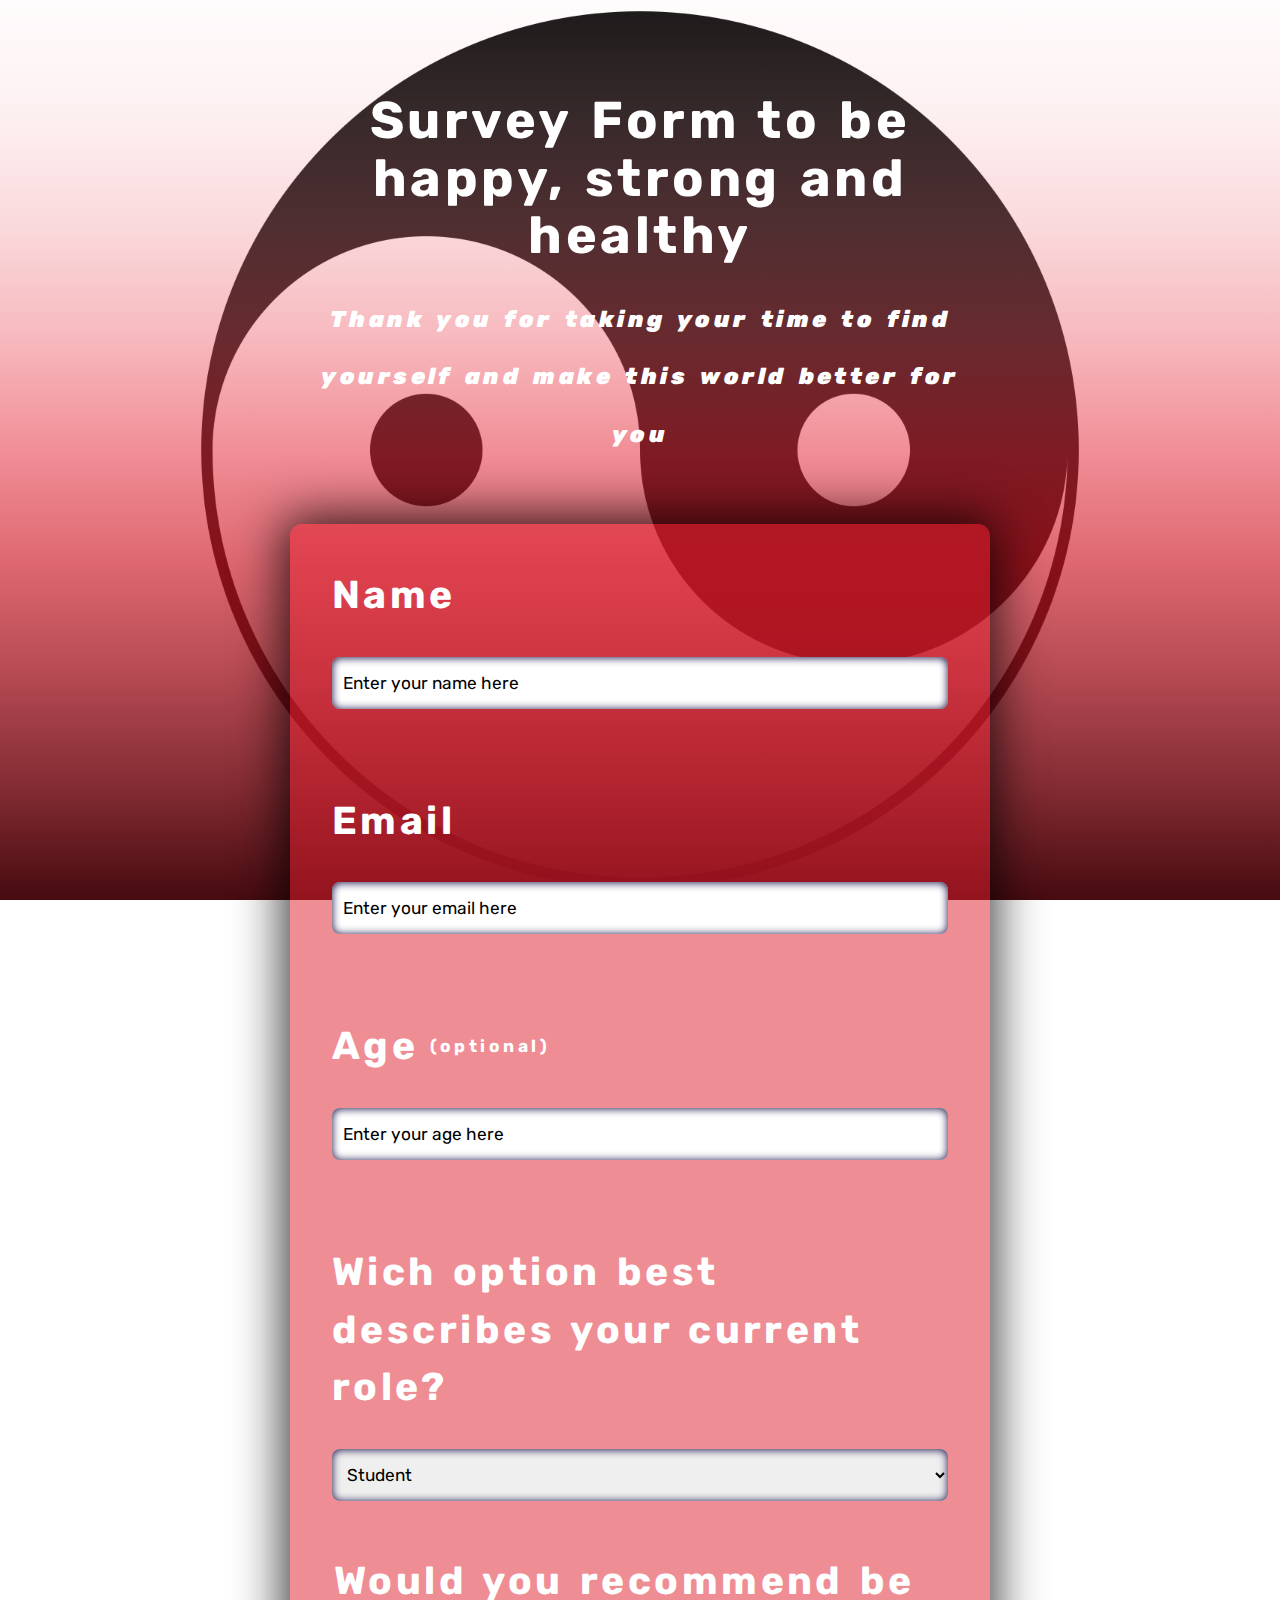
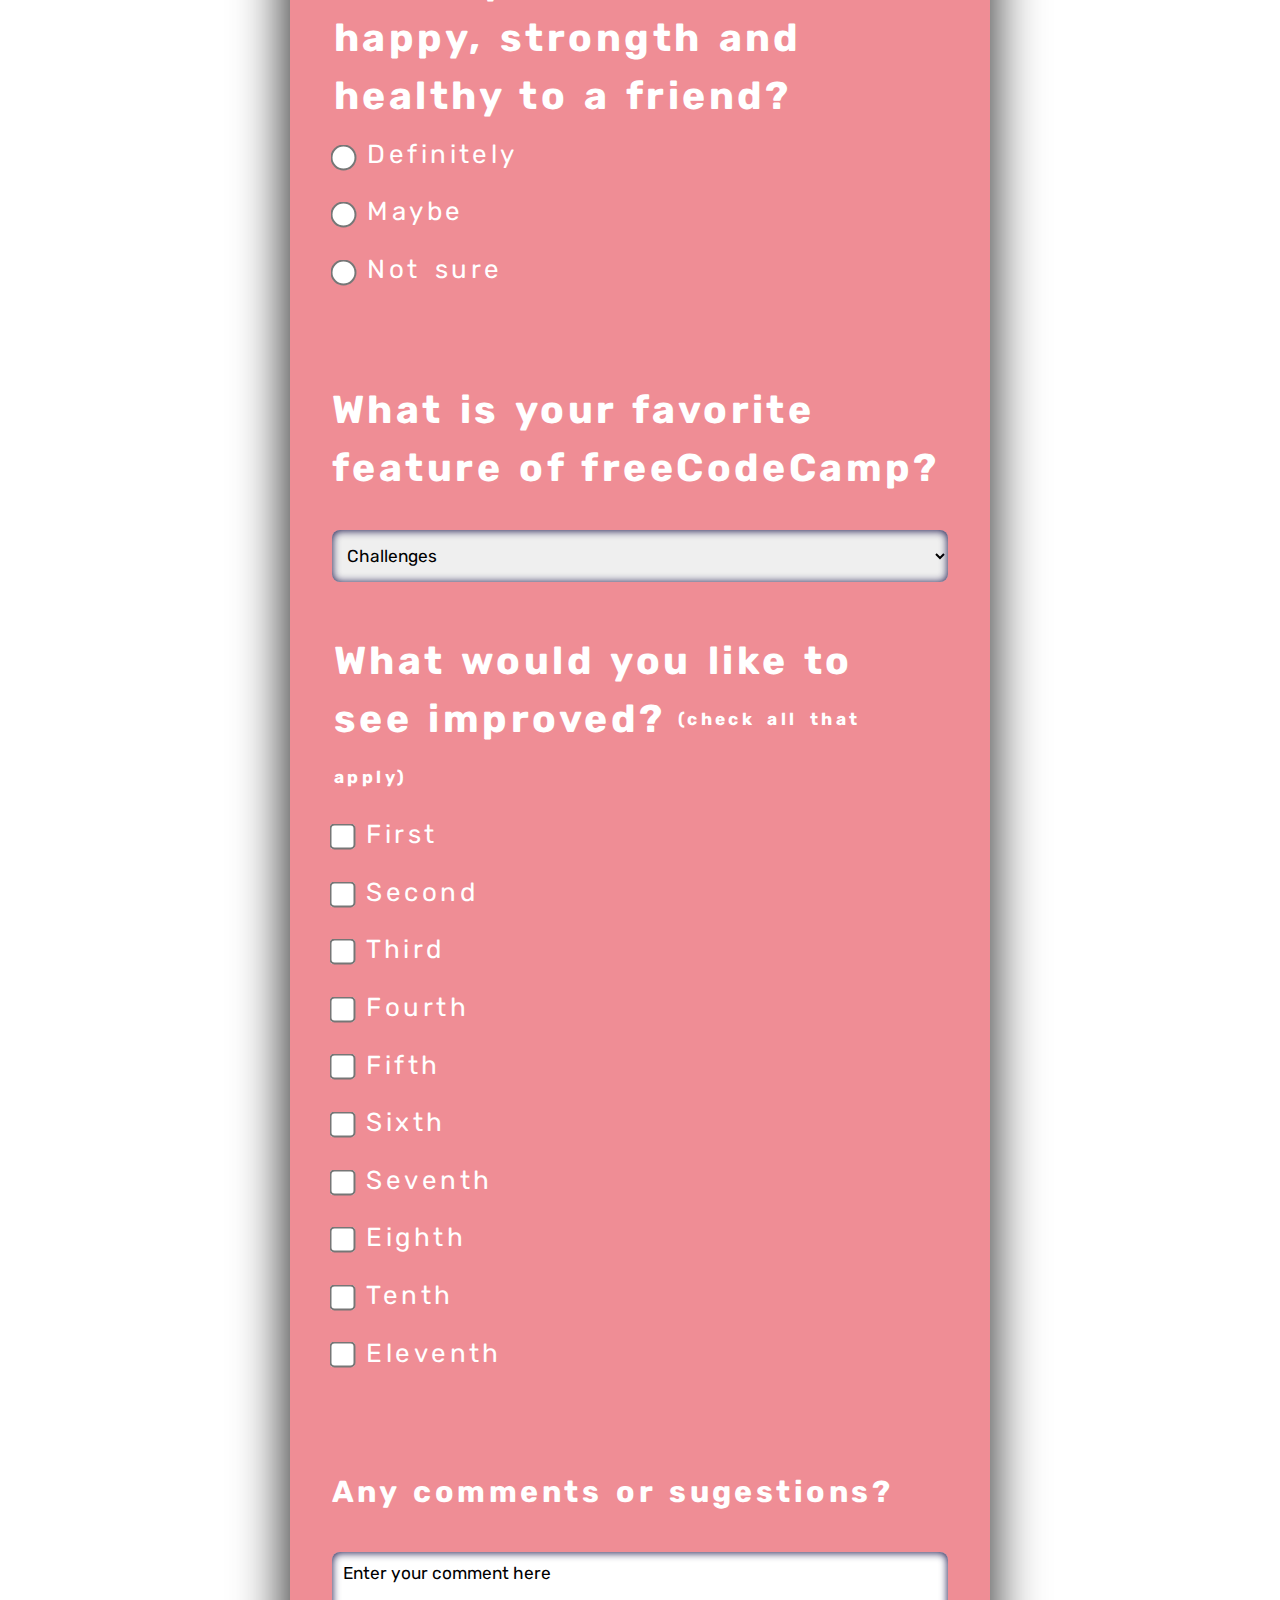
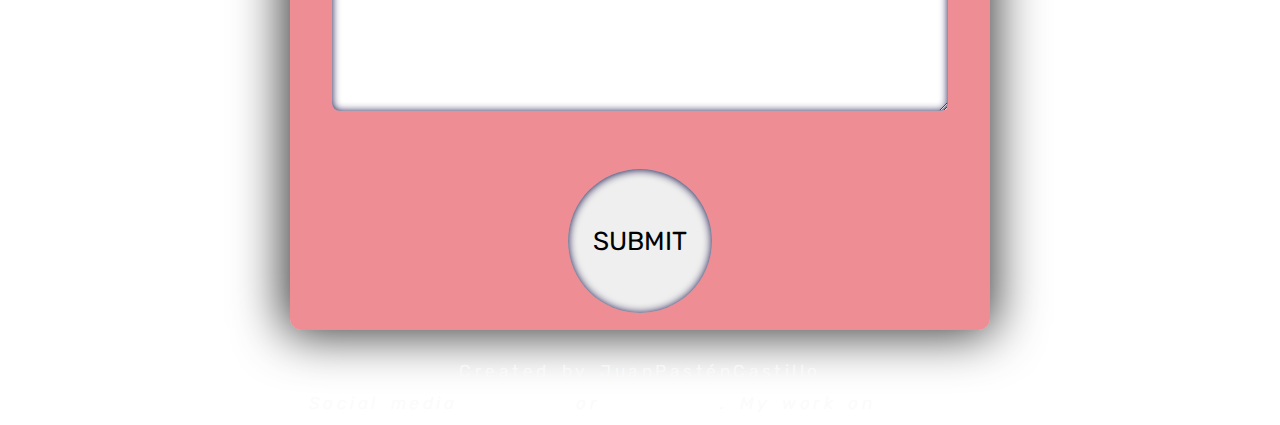
==== commit 75c0035d: "Updated social media; submit button changed to appear more like a submit button; position of text in" ====
--- a/index.html
+++ b/index.html
@@ -1,6 +1,6 @@
-
 <!DOCTYPE html>
 <html lang="en">
+
 <head>
  <meta charset="UTF-8">
  <meta name="viewport" content="width=device-width, initial-scale=1.0">
@@ -10,198 +10,209 @@
 
 <body>
 
-<!-- _________________________ 
+ <!-- _________________________ 
 MAIN TITLE
  _________________________ -->
 
-<div id="mainTitle">
- <h1 id="title">Survey Form to be happy, strong and healthy</h1> 
- <p id="description">Thank you for taking your time to find yourself and make this world better for you</p>
-</div>
-
-<!-- _________________________ 
+ <div id="mainTitle">
+  <h1 id="title">Survey Form to be happy, strong and healthy</h1>
+  <p id="description">Thank you for taking your time to find yourself and make this world better for you</p>
+ </div>
+
+ <!-- _________________________ 
 SURVEY FORM
  _________________________ -->
 
-<form action="formSuccess.html" id="survey-form" name="surveyFormToBeHappyStrongtHealthy">
-
-<!-- _________________________ 
+ <form action="formSuccess.html" id="survey-form" name="surveyFormToBeHappyStrongtHealthy">
+
+  <!-- _________________________ 
 ENTER YOUR NAME
  _________________________ -->
- <section class="containerWithWhiteSpace" id="enterYourName">
-  <h2 class="titleH2">
+  <section class="containerWithWhiteSpace" id="enterYourName">
+   <h2 class="titleH2">
     <label for="name" id="name-label">
-      Name
-    </label>
-  </h2>
-  <input id="name" class="whiteRectangle" type="text" placeholder="Enter your name here" required title="Enter your name here" name="nameOfUser">
- </section>
-
-<!-- _________________________ 
+     Name
+    </label>
+   </h2>
+   <input id="name" class="whiteRectangle" type="text" placeholder="Enter your name here" required
+    title="Enter your name here" name="nameOfUser">
+  </section>
+
+  <!-- _________________________ 
 ENTER YOUR EMAIL
  _________________________ -->
 
- <section class="containerWithWhiteSpace" id="enterYourEmail">
-  <h2 class="titleH2">
+  <section class="containerWithWhiteSpace" id="enterYourEmail">
+   <h2 class="titleH2">
     <label for="email" id="email-label">
-      Email
-    </label>
-  </h2>
-  <input type="email" id="email" class="whiteRectangle" placeholder="Enter your email here" required title="Enter your email here" name="emailOfUser">
- </section>
-
-<!-- _________________________ 
+     Email
+    </label>
+   </h2>
+   <input type="email" id="email" class="whiteRectangle" placeholder="Enter your email here" required
+    title="Enter your email here" name="emailOfUser">
+  </section>
+
+  <!-- _________________________ 
 ENTER YOUR AGE
  _________________________ -->
 
- <section class="containerWithWhiteSpace" id="enterYourAge">
-  <h2 class="titleH2">
+  <section class="containerWithWhiteSpace" id="enterYourAge">
+   <h2 class="titleH2">
     <label for="number" id="number-label">
-      Age<small class="textInParentheses"> (optional)</small>
-    </label>
-  </h2>  
-    
-  <input type="number" id="number" class="whiteRectangle" placeholder="Enter your age here" title="Enter your age here" min="10" max="120" step="1" name="ageOfUser">
- </section>
-
-<!-- _________________________ 
+     Age<small class="textInParentheses"> (optional)</small>
+    </label>
+   </h2>
+
+   <input type="number" id="number" class="whiteRectangle" placeholder="Enter your age here" title="Enter your age here"
+    min="10" max="120" step="1" name="ageOfUser">
+  </section>
+
+  <!-- _________________________ 
 ENTER YOUR CURRENT ROLE
  _________________________ -->
 
- <section class="containerWithWhiteSpace" id="enterYourCurrentRole">
-  <h2 class="titleH2">
-    <label for="listOfCurrentRole">  
-      Wich option best describes your current role?
-    </label>
-  </h2>
-  <select name="currentRole" id="listOfCurrentRole" class="whiteRectangle">
-   <optgroup label="Select your current role">
-    <option value="Student">Student</option>
-    <option value="fullTimeJob">Full time job</option>
-    <option value="fullTimeLearner">Full time learner</option>
-    <option value="preferNotToSay">Prefer not to say</option>
-    <option value="other">Other</option>
-   </optgroup>
-  </select>
- </section>
-
-<!-- _________________________ 
+  <section class="containerWithWhiteSpace" id="enterYourCurrentRole">
+   <h2 class="titleH2">
+    <label for="listOfCurrentRole">
+     Wich option best describes your current role?
+    </label>
+   </h2>
+   <select name="currentRole" id="listOfCurrentRole" class="whiteRectangle">
+    <optgroup label="Select your current role">
+     <option value="Student">Student</option>
+     <option value="fullTimeJob">Full time job</option>
+     <option value="fullTimeLearner">Full time learner</option>
+     <option value="preferNotToSay">Prefer not to say</option>
+     <option value="other">Other</option>
+    </optgroup>
+   </select>
+  </section>
+
+  <!-- _________________________ 
 RECOMMEND TO A FRIEND
  _________________________ -->
 
- <section class="containerWithOptionSelection" id="recommendToAFriend">
-  <fieldset class="fieldSet">
+  <section class="containerWithOptionSelection" id="recommendToAFriend">
+   <fieldset class="fieldSet">
     <legend>
-      Would you recommend be happy, strongth and healthy to a friend?
+     Would you recommend be happy, strongth and healthy to a friend?
     </legend>
-   <label for="Definitely"><input name="radioButton" type="radio" class="radioButton" value="Definitely" id="Definitely">Definitely</label>
-
-   <label for="Maybe"><input type="radio" name="radioButton" class="radioButton" value="Maybe" id="Maybe">Maybe</label>
-
-   <label for="notSure"><input type="radio" name="radioButton" class="radioButton" value="notSure" id="notSure">Not sure</label>
- </fieldset>
- </section>
-
-<!-- _________________________ 
+    <label for="Definitely"><input name="radioButton" type="radio" class="radioButton" value="Definitely"
+      id="Definitely">Definitely</label>
+
+    <label for="Maybe"><input type="radio" name="radioButton" class="radioButton" value="Maybe" id="Maybe">Maybe</label>
+
+    <label for="notSure"><input type="radio" name="radioButton" class="radioButton" value="notSure" id="notSure">Not
+     sure</label>
+   </fieldset>
+  </section>
+
+  <!-- _________________________ 
 FAVORITE FEATURE
  _________________________ -->
 
- <section class="containerWithWhiteSpace" id="favoriteFeature">
-  <h2 class="titleH2" id="titleh2FavoriteFeature">
+  <section class="containerWithWhiteSpace" id="favoriteFeature">
+   <h2 class="titleH2" id="titleh2FavoriteFeature">
     <label for="dropdown">
      What is your favorite feature of freeCodeCamp?
     </label>
-  </h2> 
-
-  <select name="favoriteFeature" id="dropdown" class="whiteRectangle">
-   <optgroup label="Select an option">
-    <option value="Challenges">Challenges</option>
-    <option value="Projects">Projects</option>
-    <option value="Community">Community</option>
-    <option value="Open Source">Open Source</option>
-   </optgroup>
-  </select>
-
- </section>
-
-<!-- _________________________ 
+   </h2>
+
+   <select name="favoriteFeature" id="dropdown" class="whiteRectangle">
+    <optgroup label="Select an option">
+     <option value="Challenges">Challenges</option>
+     <option value="Projects">Projects</option>
+     <option value="Community">Community</option>
+     <option value="Open Source">Open Source</option>
+    </optgroup>
+   </select>
+
+  </section>
+
+  <!-- _________________________ 
 WHAT WOULD YOU LIKE TO IMPROVE
  _________________________ -->
 
- <section class="containerWithOptionSelection" id="whatWouldYouLikeToImprove">
-  <fieldset class="fieldSet">
+  <section class="containerWithOptionSelection" id="whatWouldYouLikeToImprove">
+   <fieldset class="fieldSet">
     <legend>
-     What would you like to see improved?<small  class="textInParentheses"> (check all that apply)</small>
+     What would you like to see improved?<small class="textInParentheses"> (check all that apply)</small>
     </legend>
 
-   <label for="First"><input type="checkbox" name="checkBox" value="First" class="checkBox" id="First">First</label>
-
-   <label for="Second"><input type="checkbox" name="checkBox" value="Second" class="checkBox" id="Second">Second</label>
-
-   <label for="Third"><input type="checkbox" name="checkBox"  value="Third" class="checkBox" id="Third">Third</label>
-
-   <label for="Fourth"><input type="checkbox" name="checkBox"  value="Fourth" class="checkBox" id="Fourth">Fourth</label>
-
-   <label for="Fifth"><input type="checkbox" name="checkBox"  value="Fifth" class="checkBox" id="Fifth">Fifth</label>
-
-   <label for="Sixth"><input type="checkbox" name="checkBox"  value="Sixth" class="checkBox" id="Sixth">Sixth</label>
-
-   <label for="Seventh"><input type="checkbox" name="checkBox"  value="Seventh" class="checkBox" id="Seventh">Seventh</label>
-
-   <label for="Eighth"><input type="checkbox" name="checkBox"  value="Eighth" class="checkBox" id="Eighth">Eighth</label>
-
-   <label for="Tenth"><input type="checkbox" name="checkBox"  value="Tenth" class="checkBox" id="Tenth">Tenth</label>
-
-   <label for="Eleventh"><input type="checkbox" name="checkBox"  value="Eleventh" class="checkBox" id="Eleventh">Eleventh</label>
- </fieldset>
- </section>
-
-<!-- _________________________ 
+    <label for="First"><input type="checkbox" name="checkBox" value="First" class="checkBox" id="First">First</label>
+
+    <label for="Second"><input type="checkbox" name="checkBox" value="Second" class="checkBox"
+      id="Second">Second</label>
+
+    <label for="Third"><input type="checkbox" name="checkBox" value="Third" class="checkBox" id="Third">Third</label>
+
+    <label for="Fourth"><input type="checkbox" name="checkBox" value="Fourth" class="checkBox"
+      id="Fourth">Fourth</label>
+
+    <label for="Fifth"><input type="checkbox" name="checkBox" value="Fifth" class="checkBox" id="Fifth">Fifth</label>
+
+    <label for="Sixth"><input type="checkbox" name="checkBox" value="Sixth" class="checkBox" id="Sixth">Sixth</label>
+
+    <label for="Seventh"><input type="checkbox" name="checkBox" value="Seventh" class="checkBox"
+      id="Seventh">Seventh</label>
+
+    <label for="Eighth"><input type="checkbox" name="checkBox" value="Eighth" class="checkBox"
+      id="Eighth">Eighth</label>
+
+    <label for="Tenth"><input type="checkbox" name="checkBox" value="Tenth" class="checkBox" id="Tenth">Tenth</label>
+
+    <label for="Eleventh"><input type="checkbox" name="checkBox" value="Eleventh" class="checkBox"
+      id="Eleventh">Eleventh</label>
+   </fieldset>
+  </section>
+
+  <!-- _________________________ 
 ANNY COMMENTS OR SUGGESTIONS
 _________________________ -->
 
-<section id="annyCommentsSuggestions">
-  <h3>
-    <label for="textArea">  
+  <section id="annyCommentsSuggestions">
+   <h3>
+    <label for="textArea">
      Any comments or sugestions?
     </label>
-  </h3>
-  <textarea id="textArea" name="comentaryOfTheUser" placeholder="Enter your comment here"></textarea>
- </section>
-
-<!-- _________________________ 
+   </h3>
+   <textarea id="textArea" name="comentaryOfTheUser" placeholder="Enter your comment here"></textarea>
+  </section>
+
+  <!-- _________________________ 
 SUBMIT
  _________________________ -->
   <h4>
-    <label for="submit">
-      Submit Button
-    </label>
+   <label for="submit">
+    Submit Button
+   </label>
   </h4>
   <input name="submit" type="submit" id="submit" value="Submit">
 
-</form>
- 
-<!-- _________________________ 
+ </form>
+
+ <!-- _________________________ 
 FOOTER
  _________________________ -->
 
  <footer>
-  <p>Created by JuanPasténCastilo.
-
+  <p>Created by JuanPasténCastillo
   </p>
+
   <address>
-    Social media <a href="https://twitter.com/JuanPastn2" target="_blank">Twitter</a> or <a href="https://www.linkedin.com/in/juan-past%C3%A9n-castillo-078b5817a/" target="_blank">Linkedin</a>.
-
-  
+   Social media <a href="https://twitter.com/JPastenCastillo" target="_blank">Twitter</a> or <a
+    href="https://www.linkedin.com/in/juanpastencastillo/" target="_blank">Linkedin</a>.
+   <span>
     My work on <a href="https://github.com/JuanPastenCastillo" target="_blank">Github</a>
+   </span>
   </address>
  </footer>
 
-<!-- _________________________ 
+ <!-- _________________________ 
 SCRIPT FROM THE FCC CHALLENGE
  _________________________ -->
 
- <script src="https://cdn.freecodecamp.org/testable-projects-fcc/v1/bundle.js"></script>
+ <!-- <script src="https://cdn.freecodecamp.org/testable-projects-fcc/v1/bundle.js"></script> -->
 </body>
 
 </html>--- a/css/main.css
+++ b/css/main.css
@@ -1,431 +1,445 @@
 @import url('https://fonts.googleapis.com/css2?family=Rubik&display=swap');
 
-:root{
- --borderGreen:1px green solid;
- --borderYellow:1px yellow solid;
- --borderBlack:1px black solid;
- --borderWhite:1px white solid;
-}
-
-*{
+:root {
+ --borderGreen: 1px green solid;
+ --borderYellow: 1px yellow solid;
+ --borderBlack: 1px black solid;
+ --borderWhite: 1px white solid;
+}
+
+* {
  font-family: 'Rubik', sans-serif;
- box-sizing:border-box;
-}
-
-html{
- font-size:1.8rem;
- word-spacing:0.16rem;
+ box-sizing: border-box;
+}
+
+html {
+ font-size: 1.8rem;
+ word-spacing: 0.16rem;
  letter-spacing: 0.12rem;
  line-height: 2.0rem;
  /* color:#F2F2F2; */
- text-align:center;
+ text-align: center;
  /* color:rgb(110,100,76); */
- color:white;
-}
-
-body{
+ color: white;
+}
+
+body {
  /* background-image: linear-gradient(to top,
                 rgba(242, 29, 47, 0.95),
                 rgba(252, 57, 30, 0.85),
                 rgba(230, 90, 39, 0.75)),
                 url(../images/yingyang2.png); */
- background-image: linear-gradient(
- rgb(252, 232, 234, 0.11),
- rgb(247, 187, 192, 0.22),
- rgb(241, 141, 149, 0.33),
- rgb(236, 96, 107, 0.44),
- rgb(230, 50, 65, 0.55),
- rgb(205, 25, 39, 0.66),
- rgb(159, 19, 30, 0.77),
- rgb(114, 14, 22, 0.88),
- rgb(68, 8, 13, 0.99)),
-   url(../images/yingyang2.png);
- background-repeat:no-repeat;
- background-position:center;
- background-size:contain;
- background-attachment:fixed;
+ background-image: linear-gradient(rgb(252, 232, 234, 0.11),
+   rgb(247, 187, 192, 0.22),
+   rgb(241, 141, 149, 0.33),
+   rgb(236, 96, 107, 0.44),
+   rgb(230, 50, 65, 0.55),
+   rgb(205, 25, 39, 0.66),
+   rgb(159, 19, 30, 0.77),
+   rgb(114, 14, 22, 0.88),
+   rgb(68, 8, 13, 0.99)),
+  url(../images/yingyang2.png);
+ background-repeat: no-repeat;
+ background-position: center;
+ background-size: contain;
+ background-attachment: fixed;
 }
 
 /* _________________________ 
 MAIN TITLE
  _________________________ */
 
- #mainTitle{
-  /* border:var(--borderYellow); */
-  max-width:700px;
-  width:95%;
-  display:flex;
-  flex-direction:column;
-  justify-content:center;
-  align-items:center;
-  margin:2rem auto 0.9rem;
- }
-
- #mainTitle h1{
-  /* border:green 1px solid; */
-  max-width:700px;
-  width:95%;
-  justify-content:center;
-  align-items:center;
-  font-size:1.8rem;
-  margin:1.2rem auto 0.8rem auto;
- }
-
- #mainTitle p{
-  /* border:black 1px solid; */
-  max-width:700px;
-  width:95%;
-  margin:0.1rem auto 1.2rem auto;
-  justify-content:center;
-  align-items:center;
-  font-size:0.8rem;
-  font-style: italic;
-  font-weight: 900;
- }
-
- /* _________________________ 
+#mainTitle {
+ /* border:var(--borderYellow); */
+ max-width: 700px;
+ width: 95%;
+ display: flex;
+ flex-direction: column;
+ justify-content: center;
+ align-items: center;
+ margin: 2rem auto 0.9rem;
+}
+
+#mainTitle h1 {
+ /* border:green 1px solid; */
+ max-width: 700px;
+ width: 95%;
+ justify-content: center;
+ align-items: center;
+ font-size: 1.8rem;
+ margin: 1.2rem auto 0.8rem auto;
+}
+
+#mainTitle p {
+ /* border:black 1px solid; */
+ max-width: 700px;
+ width: 95%;
+ margin: 0.1rem auto 1.2rem auto;
+ justify-content: center;
+ align-items: center;
+ font-size: 0.8rem;
+ font-style: italic;
+ font-weight: 900;
+}
+
+/* _________________________ 
 SURVEY FORM
  _________________________ */
 
-#survey-form{
+#survey-form {
  /* border:var(--borderBlack); */
- max-width:700px;
- width:95%;
+ max-width: 700px;
+ width: 95%;
  margin: 0 auto;
  border-radius: 12px;
- background-color:rgba(224,27,43,0.5);
- box-shadow: -1px -1px 50px 5px rgba(0,0,0,0.8);
- display:flex;
- flex-direction:column;
- justify-content:center;
- align-items:center;
-}
-
-.containerWithWhiteSpace, .containerWithOptionSelection, #annyCommentsSuggestions, #submit{
+ background-color: rgba(224, 27, 43, 0.5);
+ box-shadow: -1px -1px 50px 5px rgba(0, 0, 0, 0.8);
+ display: flex;
+ flex-direction: column;
+ justify-content: center;
+ align-items: center;
+}
+
+.containerWithWhiteSpace, .containerWithOptionSelection, #annyCommentsSuggestions, #submit {
  /* border:1px solid black; */
- margin:1.5% auto 5.9% auto;
- width:88%;
- display:flex;
- flex-direction:column;
- align-items:flex-start;
+ margin: 1.5% auto 5.9% auto;
+ width: 88%;
+ display: flex;
+ flex-direction: column;
+ align-items: flex-start;
  text-align: left;
  /* box-sizing: border-box; */
- font-size:0.9rem;
-}
-
-.titleH2 legend{
-  padding:0;
-}
-
-legend{
-  font-size:1.5em;
-  /* font-family: "Rubik"; */
-  font-weight: bold;
-}
-
-.whiteRectangle{
+ font-size: 0.9rem;
+}
+
+.titleH2 legend {
+ padding: 0;
+}
+
+legend {
+ font-size: 1.5em;
+ /* font-family: "Rubik"; */
+ font-weight: bold;
+}
+
+.whiteRectangle {
  /* border:10px black solid; */
- border-radius:8px;
- padding:0.38rem;
- width:100%;
- height:1.8rem;
- margin:0;
- border:none;
- font-size:0.6rem;
- box-shadow:inset 0 0.5px 8px rgb(12, 6, 63);
+ border-radius: 8px;
+ padding: 0.38rem;
+ width: 100%;
+ height: 1.8rem;
+ margin: 0;
+ border: none;
+ font-size: 0.6rem;
+ box-shadow: inset 0 0.5px 8px rgb(12, 6, 63);
  /* box-sizing: border-box; */
- outline:none;
-}
-
-.whiteRectangle:focus{
- background-color:#05A1F2;
+ outline: none;
+}
+
+.whiteRectangle:focus {
+ background-color: #05A1F2;
 }
 
 input:focus::placeholder {
- color:white
+ color: white
 }
 
 input::placeholder {
  color: black;
- opacity: 1; /* Firefox */
-}
-
-input:focus:-ms-input-placeholder{
- color:white;
-}
-
-input:-ms-input-placeholder { /* Internet Explorer 10-11 */
-color: black;
-}
-
-input:focus::-ms-input-placeholder{
- color:white;
-}
-
-input::-ms-input-placeholder { /* Microsoft Edge */
-color: black;
-}
-
-
- /* _________________________ 
+ opacity: 1;
+ /* Firefox */
+}
+
+input:focus:-ms-input-placeholder {
+ color: white;
+}
+
+input:-ms-input-placeholder {
+ /* Internet Explorer 10-11 */
+ color: black;
+}
+
+input:focus::-ms-input-placeholder {
+ color: white;
+}
+
+input::-ms-input-placeholder {
+ /* Microsoft Edge */
+ color: black;
+}
+
+
+/* _________________________ 
 ENTER YOUR NAME
  _________________________ */
 
 
- /* _________________________ 
+/* _________________________ 
 ENTER YOUR EMAIL
  _________________________ */
 
- /* _________________________ 
+/* _________________________ 
 ENTER YOUR AGE
  _________________________ */
 
-.textInParentheses{
+.textInParentheses {
  /* border:var(--borderBlack); */
- font-size:0.6rem;
- margin-left:0;
- vertical-align:top;
-}
-
- /* _________________________ 
+ font-size: 0.6rem;
+ margin-left: 0;
+ vertical-align: top;
+}
+
+/* _________________________ 
 ENTER YOUR CURRENT ROLE
 _________________________ */
 
- /* _________________________ 
+/* _________________________ 
 RECOMMEND TO A FRIEND
 _________________________ */
 
-.fieldSet{
-  border: none;
-  padding: 0;
-  display: contents;
-}
-
-#recommendToAFriend p{
-  margin:0;
-}
- 
-#recommendToAFriend input{
-  margin-right:0.6rem;
-}
-
-input[type='radio'], [type="checkbox"] { 
-  transform: scale(2); 
-  vertical-align:middle;
-}
-
-
- /* _________________________ 
+.fieldSet {
+ border: none;
+ padding: 0;
+ display: contents;
+}
+
+#recommendToAFriend p {
+ margin: 0;
+}
+
+#recommendToAFriend input {
+ margin-right: 0.6rem;
+}
+
+input[type='radio'], [type="checkbox"] {
+ transform: scale(2);
+ vertical-align: middle;
+}
+
+
+/* _________________________ 
 FAVORITE FEATURE
  _________________________ */
 
 
 
- /* _________________________ 
+/* _________________________ 
 WHAT WOULD YOU LIKE TO IMPROVE
 _________________________ */
 
-#whatWouldYouLikeToImprove p{
-  margin:0;
-}
- 
- #whatWouldYouLikeToImprove input{
-  margin-right:0.6rem;
- }
-
- /* _________________________ 
+#whatWouldYouLikeToImprove p {
+ margin: 0;
+}
+
+#whatWouldYouLikeToImprove input {
+ margin-right: 0.6rem;
+}
+
+/* _________________________ 
 ANNY COMMENTS OR SUGGESTIONS
  _________________________ */
 
- #textArea{
-  width:100%;
-  height:5.5rem;
-  resize:vertical;
-  border-radius: 8px;  
-  padding:0.38rem;
-  /* box-sizing: border-box; */
-  border:none;
-  box-shadow:inset 0 0.5px 8px rgb(12, 6, 63);
-  font-size:0.6rem;
-  outline:none;
-  /* margin:1.5% auto 1.5% auto; */
- }
-
- #textArea:focus{
-  background-color:#05A1F2;
- }
-
- #textArea:focus::placeholder {
-  color:white
- }
- 
- #textArea::placeholder {
-  color: black;
-  opacity: 1; /* Firefox */
- }
- 
- #textArea:focus:-ms-input-placeholder{
-  color:white;
- }
- 
- #textArea:-ms-input-placeholder { /* Internet Explorer 10-11 */
- color: black;
- }
- 
- #textArea:focus::-ms-input-placeholder{
-  color:white;
- }
- 
- #textArea::-ms-input-placeholder { /* Microsoft Edge */
- color: black;
- }
-
- /* _________________________ 
+#textArea {
+ width: 100%;
+ height: 5.5rem;
+ resize: vertical;
+ border-radius: 8px;
+ padding: 0.38rem;
+ /* box-sizing: border-box; */
+ border: none;
+ box-shadow: inset 0 0.5px 8px rgb(12, 6, 63);
+ font-size: 0.6rem;
+ outline: none;
+ /* margin:1.5% auto 1.5% auto; */
+}
+
+#textArea:focus {
+ background-color: #05A1F2;
+}
+
+#textArea:focus::placeholder {
+ color: white
+}
+
+#textArea::placeholder {
+ color: black;
+ opacity: 1;
+ /* Firefox */
+}
+
+#textArea:focus:-ms-input-placeholder {
+ color: white;
+}
+
+#textArea:-ms-input-placeholder {
+ /* Internet Explorer 10-11 */
+ color: black;
+}
+
+#textArea:focus::-ms-input-placeholder {
+ color: white;
+}
+
+#textArea::-ms-input-placeholder {
+ /* Microsoft Edge */
+ color: black;
+}
+
+/* _________________________ 
 SUBMIT
 _________________________ */
 
-#submit{
-  width:88%;
-  height: 1.8rem;
-  border-radius: 8px;
-  border:none;
-  margin: 0.6rem auto 0.6rem auto;
-  padding:0.2rem;
-  /* box-sizing: border-box; */
-  font-size:0.6rem;
-  align-items: center;
-  justify-content: center;
-  outline:none;
-  box-shadow:inset 0 0.5px 8px rgb(12, 6, 63);
- }
-
-#submit:active{
-  background-color:#048ED9;
-  color:white;
- }
-
-h4{
-   display:none;
- }
-
- /* _________________________ 
+#submit {
+ width: 5rem;
+ height: 5rem;
+ /* border-radius: 8px; */
+ border-radius: 50%;
+ /* display: block; */
+ border: none;
+ margin: 0.6rem auto 0.6rem auto;
+ padding: 0.2rem;
+ text-align: center;
+ text-transform: uppercase;
+ box-shadow: inset 0 0.5px 8px rgb(12, 6, 63);
+ cursor: pointer;
+}
+
+
+#submit:hover {
+ background-color: hsl(201, 96%, 40%);
+ color: white;
+}
+
+#submit:active {
+ background-color: hsl(201, 96%, 43%);
+ color: white;
+}
+
+h4 {
+ display: none;
+}
+
+/* _________________________ 
 FOOTER
 _________________________ */
- footer{
-  /* border:var(--borderRed); */
-  display:flex;
-  flex-direction:column;
-  max-width:680px;
-  width:100%;
-  margin: 0.8rem auto 0 auto;
-  font-family: monospace;
-  font-size: 0.6rem;
-  line-height: 0.9rem;
-  color:rgba(250,250,250,0.8);
- }
- 
- footer p, address{
-  /* border:var(--borderYellow); */
-  align-self:flex-end;
-  text-align: right;
-  margin:0.2rem 0 0 0;
-  /* margin-right:0.8rem; */
- }
- 
- footer address a{
-  color:rgb(26, 26, 156);
-  color:white;
-  font-weight: 900;
- }
- 
- footer address a:hover{
-  text-transform:uppercase;
- }
- 
- footer address a:focus{
-  color:white;
- }
-
- /* _________________________ 
+footer {
+ /* border:var(--borderRed); */
+ display: flex;
+ flex-direction: column;
+ max-width: 680px;
+ width: 100%;
+ margin: 0.8rem auto 0 auto;
+ font-family: monospace;
+ font-size: 0.6rem;
+ line-height: 0.9rem;
+ color: rgba(250, 250, 250, 0.8);
+}
+
+footer p, address {
+ /* border:var(--borderYellow); */
+ /* align-self: flex-end; */
+ text-align: right;
+ margin: 0.2rem 0 0 0;
+ /* margin-right:0.8rem; */
+ text-align: center;
+}
+
+footer address a {
+ color: rgb(26, 26, 156);
+ color: white;
+ font-weight: 900;
+}
+
+footer address a:hover {
+ text-transform: uppercase;
+}
+
+footer address a:focus {
+ color: white;
+}
+
+/* _________________________ 
 MEDIA QUERIES
  _________________________ */
 
- @media only screen and (max-width: 400px) {
- html{
+@media only screen and (max-width: 400px) {
+ html {
   font-size: 0.8rem;
   /* border:1px yellow solid; */
-  }
-  .titleH2{
-    font-size:0.9rem;
-  }
- }
-
- @media only screen and (max-width: 560px) {
- html{
-  font-size:1.1rem;
-  max-width:100%;
-  width:100%;
- }
-
- #mainTitle h1{
-  font-size:1.4rem;
- }
-
- #mainTitle p{
- font-size:0.9rem;
- }
-
- input[type='radio'], [type="checkbox"] { 
-  transform: scale(1.4); 
- }
-
- .containerWithWhiteSpace, .containerWithOptionSelection, #annyCommentsSuggestions, #submit{
-  margin-bottom:0.9rem;
- }
-
- .whiteRectangle{
-  height: 1.5rem;;
- }
-}
-
-@media only screen and (max-width: 780px){
- html{
-  font-size:1.4rem;
-  width:500px;
-  margin:0 auto;
- }
-
- #mainTitle h1{
-  font-size:1.6rem;
- }
-
- #mainTitle p{
- font-size:1.2rem;
- }
-
- input[type='radio'], [type="checkbox"] { 
-  transform: scale(1.7); 
- }
-
- .containerWithWhiteSpace, .containerWithOptionSelection, #annyCommentsSuggestions, #submit{
-  margin-bottom:1.2rem;
- }
-
- .whiteRectangle{
- height: 2.5rem;
- } 
-
- footer{
+ }
+
+ .titleH2 {
+  font-size: 0.9rem;
+ }
+}
+
+@media only screen and (max-width: 560px) {
+ html {
+  font-size: 1.1rem;
+  max-width: 100%;
+  width: 100%;
+ }
+
+ #mainTitle h1 {
+  font-size: 1.4rem;
+ }
+
+ #mainTitle p {
+  font-size: 0.9rem;
+ }
+
+ input[type='radio'], [type="checkbox"] {
+  transform: scale(1.4);
+ }
+
+ .containerWithWhiteSpace, .containerWithOptionSelection, #annyCommentsSuggestions, #submit {
+  margin-bottom: 0.9rem;
+ }
+
+ .whiteRectangle {
+  height: 1.5rem;
+  ;
+ }
+}
+
+@media only screen and (max-width: 780px) {
+ html {
+  font-size: 1.4rem;
+  width: 500px;
+  margin: 0 auto;
+ }
+
+ #mainTitle h1 {
+  font-size: 1.6rem;
+ }
+
+ #mainTitle p {
+  font-size: 1.2rem;
+ }
+
+ input[type='radio'], [type="checkbox"] {
+  transform: scale(1.7);
+ }
+
+ .containerWithWhiteSpace, .containerWithOptionSelection, #annyCommentsSuggestions, #submit {
+  margin-bottom: 1.2rem;
+ }
+
+ .whiteRectangle {
+  height: 2.5rem;
+ }
+
+ footer {
   /* border:var(--borderBlack); */
-  max-width:100%;
-  width:85%;
-  margin-top:0.9rem;
- }
-
- footer address{
+  max-width: 100%;
+  width: 85%;
+  margin-top: 0.9rem;
+ }
+
+ footer address {
   /* border:var(--borderBlack); */
-  text-align:center;
-  align-self:center;
+  text-align: center;
+  align-self: center;
   white-space: pre-line;
  }
-}
+}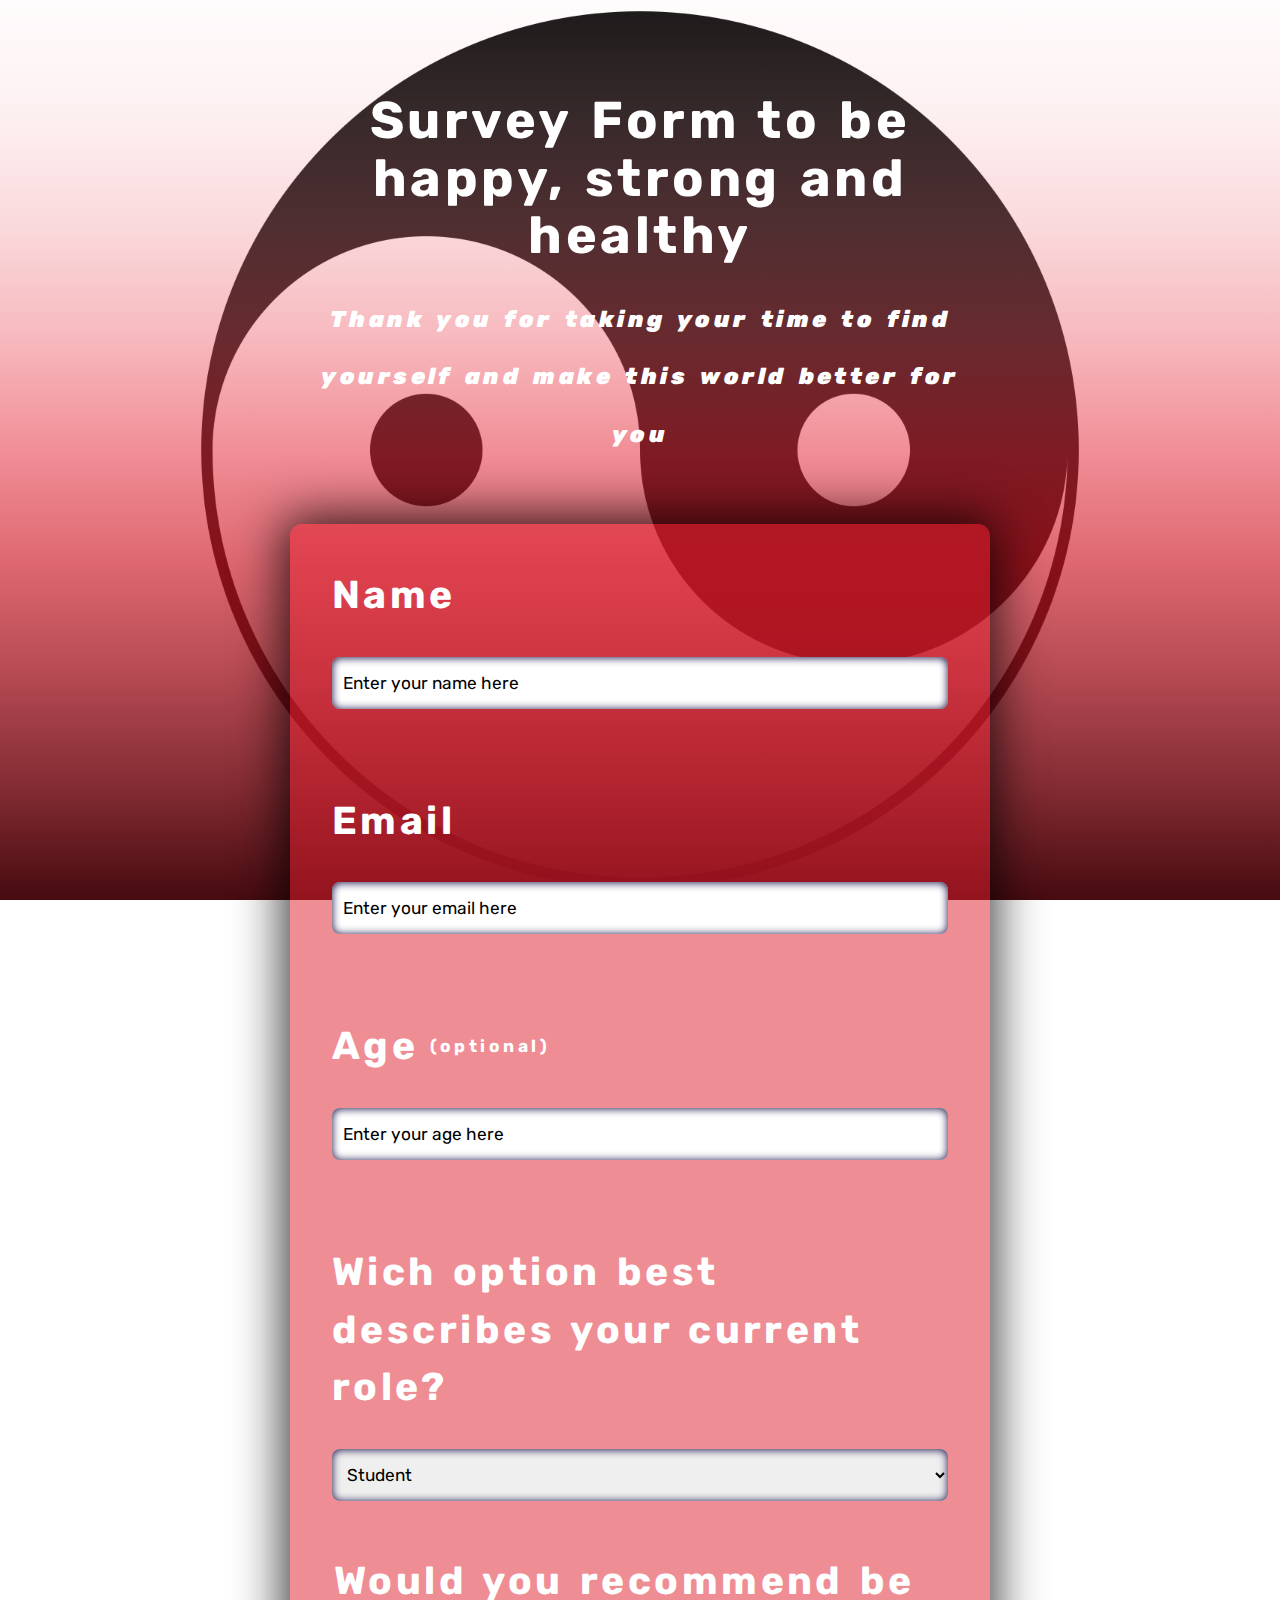
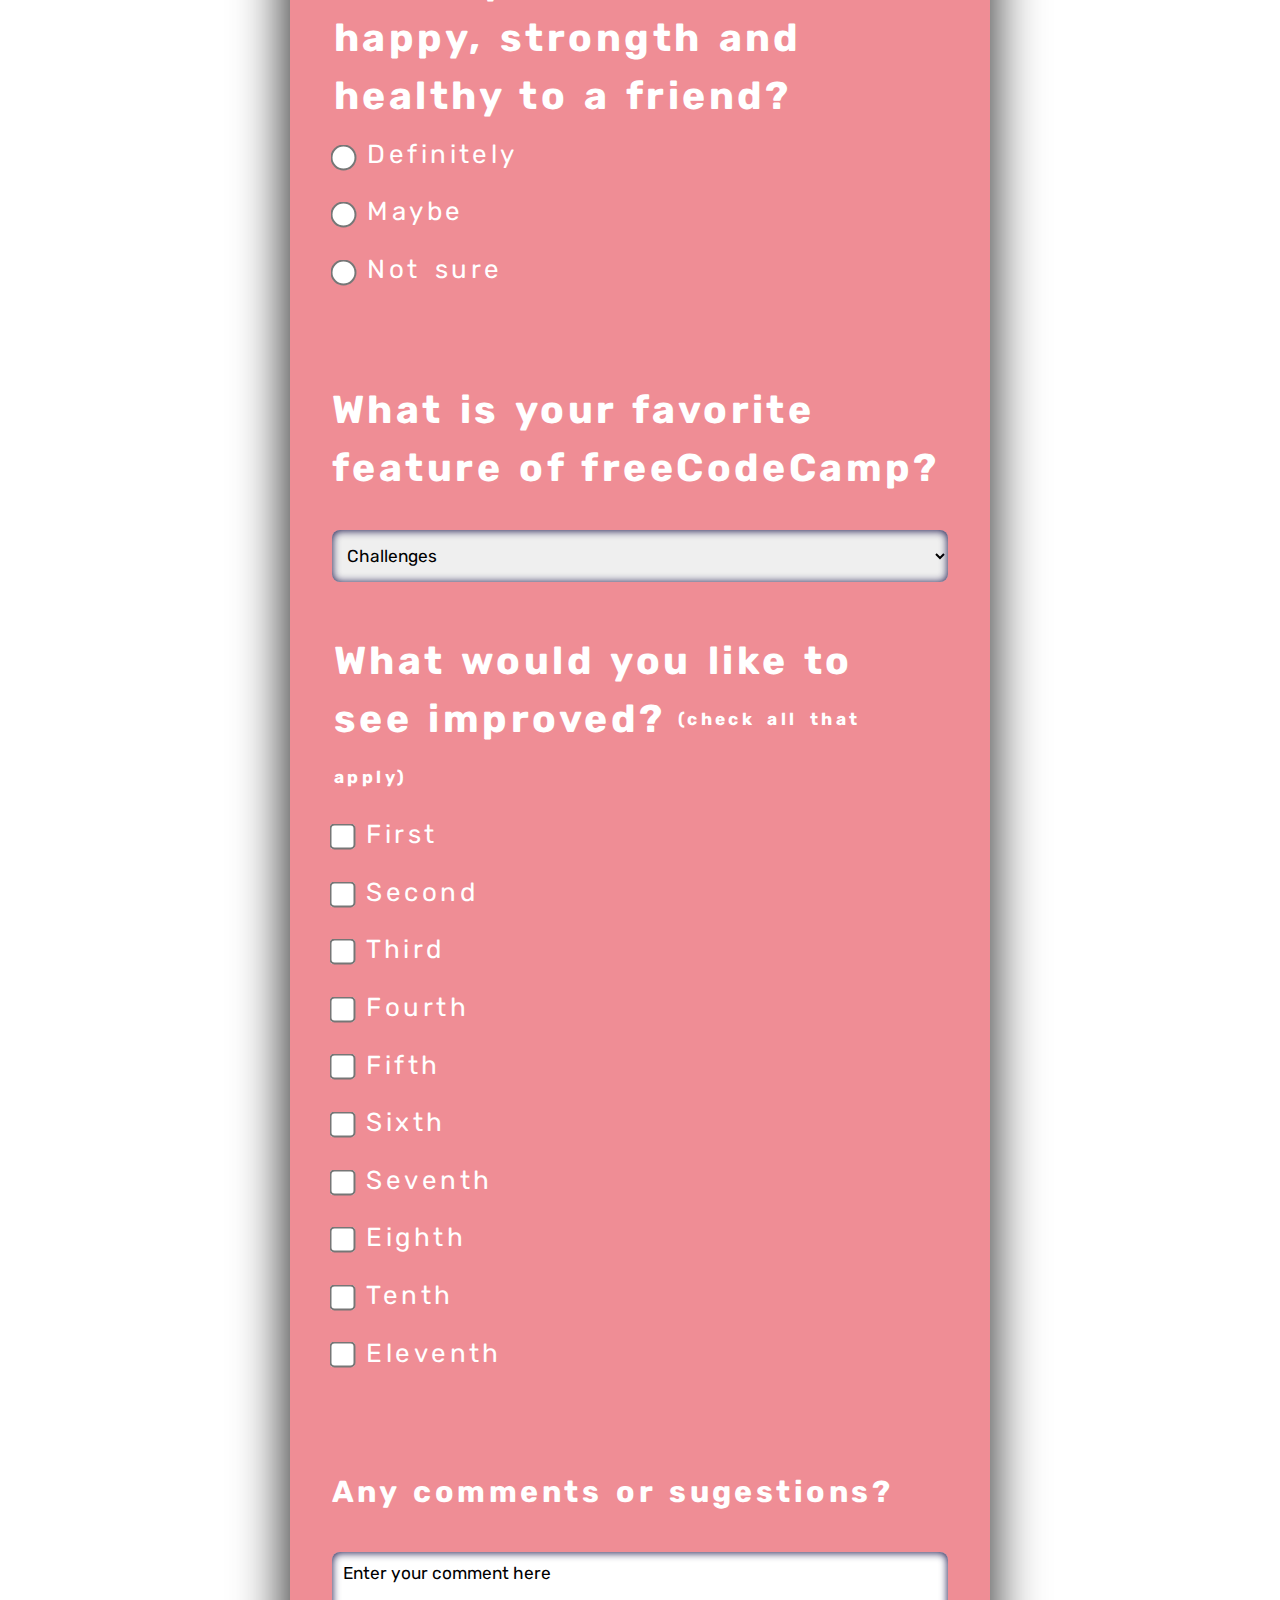
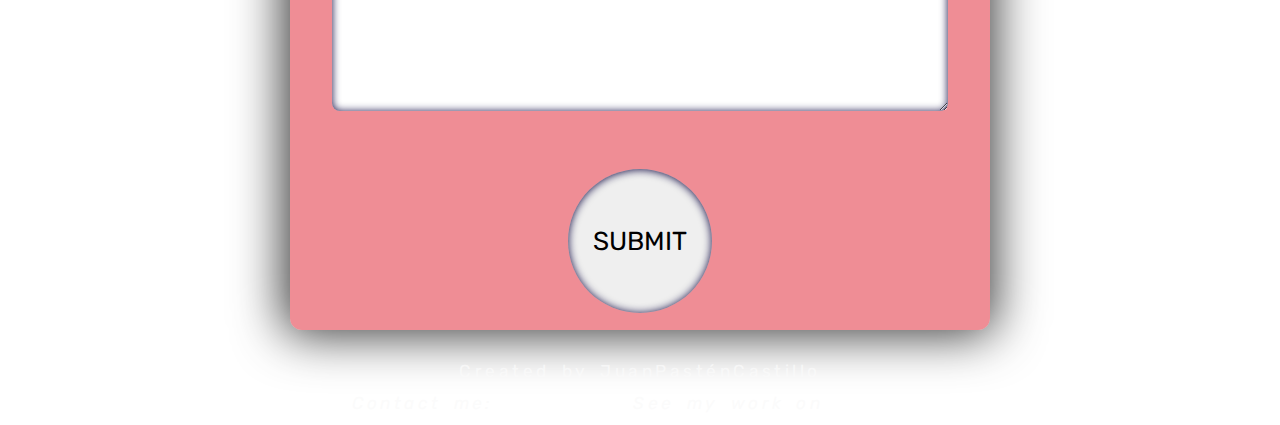
==== commit fe23d2c7: "Eliminated twitter link" ====
--- a/index.html
+++ b/index.html
@@ -1,218 +1,352 @@
 <!DOCTYPE html>
 <html lang="en">
-
-<head>
- <meta charset="UTF-8">
- <meta name="viewport" content="width=device-width, initial-scale=1.0">
- <title>Happy, Strong and Healthy: survey form</title>
- <link rel="stylesheet" href="./css/main.css">
-</head>
-
-<body>
-
- <!-- _________________________ 
+  <head>
+    <meta charset="UTF-8" />
+    <meta name="viewport" content="width=device-width, initial-scale=1.0" />
+    <title>Happy, Strong and Healthy: survey form</title>
+    <link rel="stylesheet" href="./css/main.css" />
+  </head>
+
+  <body>
+    <!-- _________________________ 
 MAIN TITLE
  _________________________ -->
 
- <div id="mainTitle">
-  <h1 id="title">Survey Form to be happy, strong and healthy</h1>
-  <p id="description">Thank you for taking your time to find yourself and make this world better for you</p>
- </div>
-
- <!-- _________________________ 
+    <div id="mainTitle">
+      <h1 id="title">Survey Form to be happy, strong and healthy</h1>
+      <p id="description">
+        Thank you for taking your time to find yourself and make this world
+        better for you
+      </p>
+    </div>
+
+    <!-- _________________________ 
 SURVEY FORM
  _________________________ -->
 
- <form action="formSuccess.html" id="survey-form" name="surveyFormToBeHappyStrongtHealthy">
-
-  <!-- _________________________ 
+    <form
+      action="formSuccess.html"
+      id="survey-form"
+      name="surveyFormToBeHappyStrongtHealthy"
+    >
+      <!-- _________________________ 
 ENTER YOUR NAME
  _________________________ -->
-  <section class="containerWithWhiteSpace" id="enterYourName">
-   <h2 class="titleH2">
-    <label for="name" id="name-label">
-     Name
-    </label>
-   </h2>
-   <input id="name" class="whiteRectangle" type="text" placeholder="Enter your name here" required
-    title="Enter your name here" name="nameOfUser">
-  </section>
-
-  <!-- _________________________ 
+      <section class="containerWithWhiteSpace" id="enterYourName">
+        <h2 class="titleH2">
+          <label for="name" id="name-label"> Name </label>
+        </h2>
+        <input
+          id="name"
+          class="whiteRectangle"
+          type="text"
+          placeholder="Enter your name here"
+          required
+          title="Enter your name here"
+          name="nameOfUser"
+        />
+      </section>
+
+      <!-- _________________________ 
 ENTER YOUR EMAIL
  _________________________ -->
 
-  <section class="containerWithWhiteSpace" id="enterYourEmail">
-   <h2 class="titleH2">
-    <label for="email" id="email-label">
-     Email
-    </label>
-   </h2>
-   <input type="email" id="email" class="whiteRectangle" placeholder="Enter your email here" required
-    title="Enter your email here" name="emailOfUser">
-  </section>
-
-  <!-- _________________________ 
+      <section class="containerWithWhiteSpace" id="enterYourEmail">
+        <h2 class="titleH2">
+          <label for="email" id="email-label"> Email </label>
+        </h2>
+        <input
+          type="email"
+          id="email"
+          class="whiteRectangle"
+          placeholder="Enter your email here"
+          required
+          title="Enter your email here"
+          name="emailOfUser"
+        />
+      </section>
+
+      <!-- _________________________ 
 ENTER YOUR AGE
  _________________________ -->
 
-  <section class="containerWithWhiteSpace" id="enterYourAge">
-   <h2 class="titleH2">
-    <label for="number" id="number-label">
-     Age<small class="textInParentheses"> (optional)</small>
-    </label>
-   </h2>
-
-   <input type="number" id="number" class="whiteRectangle" placeholder="Enter your age here" title="Enter your age here"
-    min="10" max="120" step="1" name="ageOfUser">
-  </section>
-
-  <!-- _________________________ 
+      <section class="containerWithWhiteSpace" id="enterYourAge">
+        <h2 class="titleH2">
+          <label for="number" id="number-label">
+            Age<small class="textInParentheses"> (optional)</small>
+          </label>
+        </h2>
+
+        <input
+          type="number"
+          id="number"
+          class="whiteRectangle"
+          placeholder="Enter your age here"
+          title="Enter your age here"
+          min="10"
+          max="120"
+          step="1"
+          name="ageOfUser"
+        />
+      </section>
+
+      <!-- _________________________ 
 ENTER YOUR CURRENT ROLE
  _________________________ -->
 
-  <section class="containerWithWhiteSpace" id="enterYourCurrentRole">
-   <h2 class="titleH2">
-    <label for="listOfCurrentRole">
-     Wich option best describes your current role?
-    </label>
-   </h2>
-   <select name="currentRole" id="listOfCurrentRole" class="whiteRectangle">
-    <optgroup label="Select your current role">
-     <option value="Student">Student</option>
-     <option value="fullTimeJob">Full time job</option>
-     <option value="fullTimeLearner">Full time learner</option>
-     <option value="preferNotToSay">Prefer not to say</option>
-     <option value="other">Other</option>
-    </optgroup>
-   </select>
-  </section>
-
-  <!-- _________________________ 
+      <section class="containerWithWhiteSpace" id="enterYourCurrentRole">
+        <h2 class="titleH2">
+          <label for="listOfCurrentRole">
+            Wich option best describes your current role?
+          </label>
+        </h2>
+        <select
+          name="currentRole"
+          id="listOfCurrentRole"
+          class="whiteRectangle"
+        >
+          <optgroup label="Select your current role">
+            <option value="Student">Student</option>
+            <option value="fullTimeJob">Full time job</option>
+            <option value="fullTimeLearner">Full time learner</option>
+            <option value="preferNotToSay">Prefer not to say</option>
+            <option value="other">Other</option>
+          </optgroup>
+        </select>
+      </section>
+
+      <!-- _________________________ 
 RECOMMEND TO A FRIEND
  _________________________ -->
 
-  <section class="containerWithOptionSelection" id="recommendToAFriend">
-   <fieldset class="fieldSet">
-    <legend>
-     Would you recommend be happy, strongth and healthy to a friend?
-    </legend>
-    <label for="Definitely"><input name="radioButton" type="radio" class="radioButton" value="Definitely"
-      id="Definitely">Definitely</label>
-
-    <label for="Maybe"><input type="radio" name="radioButton" class="radioButton" value="Maybe" id="Maybe">Maybe</label>
-
-    <label for="notSure"><input type="radio" name="radioButton" class="radioButton" value="notSure" id="notSure">Not
-     sure</label>
-   </fieldset>
-  </section>
-
-  <!-- _________________________ 
+      <section class="containerWithOptionSelection" id="recommendToAFriend">
+        <fieldset class="fieldSet">
+          <legend>
+            Would you recommend be happy, strongth and healthy to a friend?
+          </legend>
+          <label for="Definitely"
+            ><input
+              name="radioButton"
+              type="radio"
+              class="radioButton"
+              value="Definitely"
+              id="Definitely"
+            />Definitely</label
+          >
+
+          <label for="Maybe"
+            ><input
+              type="radio"
+              name="radioButton"
+              class="radioButton"
+              value="Maybe"
+              id="Maybe"
+            />Maybe</label
+          >
+
+          <label for="notSure"
+            ><input
+              type="radio"
+              name="radioButton"
+              class="radioButton"
+              value="notSure"
+              id="notSure"
+            />Not sure</label
+          >
+        </fieldset>
+      </section>
+
+      <!-- _________________________ 
 FAVORITE FEATURE
  _________________________ -->
 
-  <section class="containerWithWhiteSpace" id="favoriteFeature">
-   <h2 class="titleH2" id="titleh2FavoriteFeature">
-    <label for="dropdown">
-     What is your favorite feature of freeCodeCamp?
-    </label>
-   </h2>
-
-   <select name="favoriteFeature" id="dropdown" class="whiteRectangle">
-    <optgroup label="Select an option">
-     <option value="Challenges">Challenges</option>
-     <option value="Projects">Projects</option>
-     <option value="Community">Community</option>
-     <option value="Open Source">Open Source</option>
-    </optgroup>
-   </select>
-
-  </section>
-
-  <!-- _________________________ 
+      <section class="containerWithWhiteSpace" id="favoriteFeature">
+        <h2 class="titleH2" id="titleh2FavoriteFeature">
+          <label for="dropdown">
+            What is your favorite feature of freeCodeCamp?
+          </label>
+        </h2>
+
+        <select name="favoriteFeature" id="dropdown" class="whiteRectangle">
+          <optgroup label="Select an option">
+            <option value="Challenges">Challenges</option>
+            <option value="Projects">Projects</option>
+            <option value="Community">Community</option>
+            <option value="Open Source">Open Source</option>
+          </optgroup>
+        </select>
+      </section>
+
+      <!-- _________________________ 
 WHAT WOULD YOU LIKE TO IMPROVE
  _________________________ -->
 
-  <section class="containerWithOptionSelection" id="whatWouldYouLikeToImprove">
-   <fieldset class="fieldSet">
-    <legend>
-     What would you like to see improved?<small class="textInParentheses"> (check all that apply)</small>
-    </legend>
-
-    <label for="First"><input type="checkbox" name="checkBox" value="First" class="checkBox" id="First">First</label>
-
-    <label for="Second"><input type="checkbox" name="checkBox" value="Second" class="checkBox"
-      id="Second">Second</label>
-
-    <label for="Third"><input type="checkbox" name="checkBox" value="Third" class="checkBox" id="Third">Third</label>
-
-    <label for="Fourth"><input type="checkbox" name="checkBox" value="Fourth" class="checkBox"
-      id="Fourth">Fourth</label>
-
-    <label for="Fifth"><input type="checkbox" name="checkBox" value="Fifth" class="checkBox" id="Fifth">Fifth</label>
-
-    <label for="Sixth"><input type="checkbox" name="checkBox" value="Sixth" class="checkBox" id="Sixth">Sixth</label>
-
-    <label for="Seventh"><input type="checkbox" name="checkBox" value="Seventh" class="checkBox"
-      id="Seventh">Seventh</label>
-
-    <label for="Eighth"><input type="checkbox" name="checkBox" value="Eighth" class="checkBox"
-      id="Eighth">Eighth</label>
-
-    <label for="Tenth"><input type="checkbox" name="checkBox" value="Tenth" class="checkBox" id="Tenth">Tenth</label>
-
-    <label for="Eleventh"><input type="checkbox" name="checkBox" value="Eleventh" class="checkBox"
-      id="Eleventh">Eleventh</label>
-   </fieldset>
-  </section>
-
-  <!-- _________________________ 
+      <section
+        class="containerWithOptionSelection"
+        id="whatWouldYouLikeToImprove"
+      >
+        <fieldset class="fieldSet">
+          <legend>
+            What would you like to see improved?<small
+              class="textInParentheses"
+            >
+              (check all that apply)</small
+            >
+          </legend>
+
+          <label for="First"
+            ><input
+              type="checkbox"
+              name="checkBox"
+              value="First"
+              class="checkBox"
+              id="First"
+            />First</label
+          >
+
+          <label for="Second"
+            ><input
+              type="checkbox"
+              name="checkBox"
+              value="Second"
+              class="checkBox"
+              id="Second"
+            />Second</label
+          >
+
+          <label for="Third"
+            ><input
+              type="checkbox"
+              name="checkBox"
+              value="Third"
+              class="checkBox"
+              id="Third"
+            />Third</label
+          >
+
+          <label for="Fourth"
+            ><input
+              type="checkbox"
+              name="checkBox"
+              value="Fourth"
+              class="checkBox"
+              id="Fourth"
+            />Fourth</label
+          >
+
+          <label for="Fifth"
+            ><input
+              type="checkbox"
+              name="checkBox"
+              value="Fifth"
+              class="checkBox"
+              id="Fifth"
+            />Fifth</label
+          >
+
+          <label for="Sixth"
+            ><input
+              type="checkbox"
+              name="checkBox"
+              value="Sixth"
+              class="checkBox"
+              id="Sixth"
+            />Sixth</label
+          >
+
+          <label for="Seventh"
+            ><input
+              type="checkbox"
+              name="checkBox"
+              value="Seventh"
+              class="checkBox"
+              id="Seventh"
+            />Seventh</label
+          >
+
+          <label for="Eighth"
+            ><input
+              type="checkbox"
+              name="checkBox"
+              value="Eighth"
+              class="checkBox"
+              id="Eighth"
+            />Eighth</label
+          >
+
+          <label for="Tenth"
+            ><input
+              type="checkbox"
+              name="checkBox"
+              value="Tenth"
+              class="checkBox"
+              id="Tenth"
+            />Tenth</label
+          >
+
+          <label for="Eleventh"
+            ><input
+              type="checkbox"
+              name="checkBox"
+              value="Eleventh"
+              class="checkBox"
+              id="Eleventh"
+            />Eleventh</label
+          >
+        </fieldset>
+      </section>
+
+      <!-- _________________________ 
 ANNY COMMENTS OR SUGGESTIONS
 _________________________ -->
 
-  <section id="annyCommentsSuggestions">
-   <h3>
-    <label for="textArea">
-     Any comments or sugestions?
-    </label>
-   </h3>
-   <textarea id="textArea" name="comentaryOfTheUser" placeholder="Enter your comment here"></textarea>
-  </section>
-
-  <!-- _________________________ 
+      <section id="annyCommentsSuggestions">
+        <h3>
+          <label for="textArea"> Any comments or sugestions? </label>
+        </h3>
+        <textarea
+          id="textArea"
+          name="comentaryOfTheUser"
+          placeholder="Enter your comment here"
+        ></textarea>
+      </section>
+
+      <!-- _________________________ 
 SUBMIT
  _________________________ -->
-  <h4>
-   <label for="submit">
-    Submit Button
-   </label>
-  </h4>
-  <input name="submit" type="submit" id="submit" value="Submit">
-
- </form>
-
- <!-- _________________________ 
+      <h4>
+        <label for="submit"> Submit Button </label>
+      </h4>
+      <input name="submit" type="submit" id="submit" value="Submit" />
+    </form>
+
+    <!-- _________________________ 
 FOOTER
  _________________________ -->
 
- <footer>
-  <p>Created by JuanPasténCastillo
-  </p>
-
-  <address>
-   Social media <a href="https://twitter.com/JPastenCastillo" target="_blank">Twitter</a> or <a
-    href="https://www.linkedin.com/in/juanpastencastillo/" target="_blank">Linkedin</a>.
-   <span>
-    My work on <a href="https://github.com/JuanPastenCastillo" target="_blank">Github</a>
-   </span>
-  </address>
- </footer>
-
- <!-- _________________________ 
+    <footer>
+      <p>Created by JuanPasténCastillo</p>
+
+      <address>
+        Contact me:
+        <a
+          href="https://www.linkedin.com/in/juanpastencastillo/"
+          target="_blank"
+          >Linkedin.</a
+        >
+        <span>
+          See my work on
+          <a href="https://github.com/JuanPastenCastillo" target="_blank"
+            >Github.</a
+          >
+        </span>
+      </address>
+    </footer>
+
+    <!-- _________________________ 
 SCRIPT FROM THE FCC CHALLENGE
  _________________________ -->
 
- <!-- <script src="https://cdn.freecodecamp.org/testable-projects-fcc/v1/bundle.js"></script> -->
-</body>
-
-</html>+    <!-- <script src="https://cdn.freecodecamp.org/testable-projects-fcc/v1/bundle.js"></script> -->
+  </body>
+</html>
